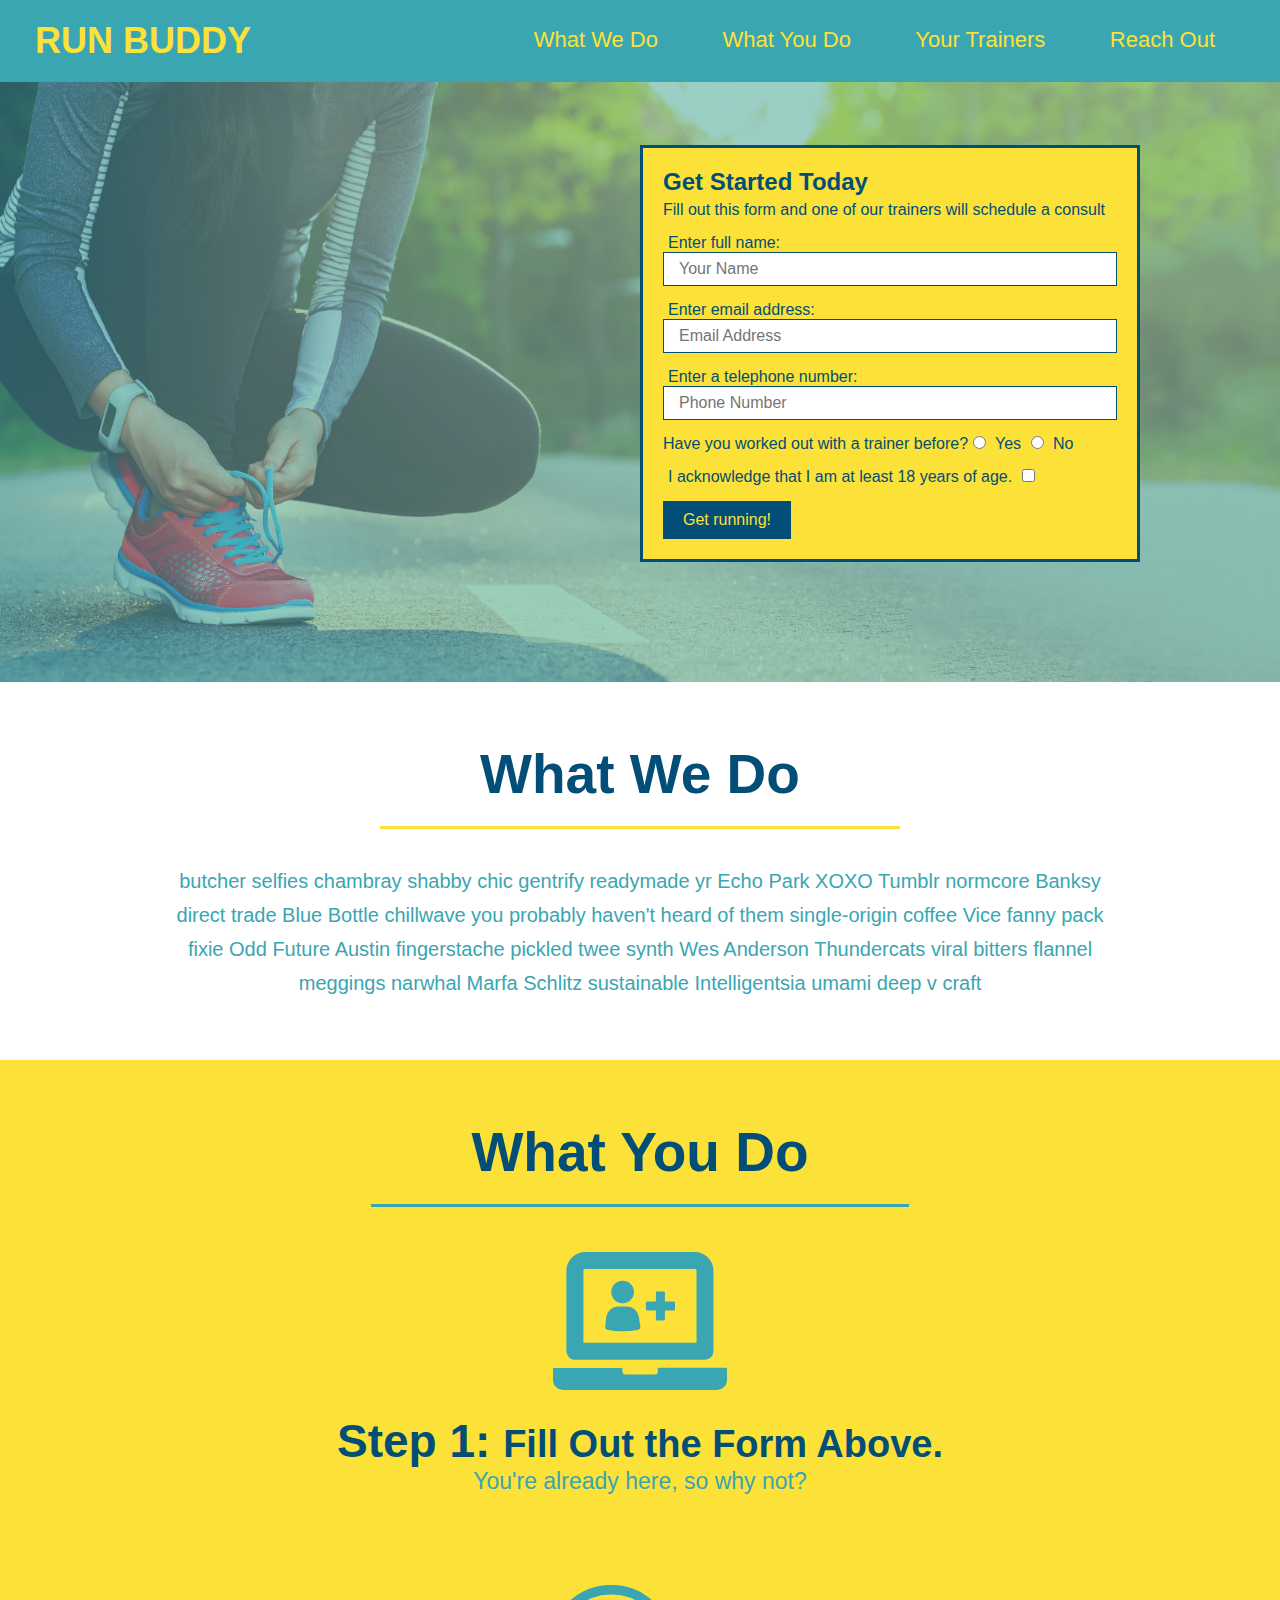
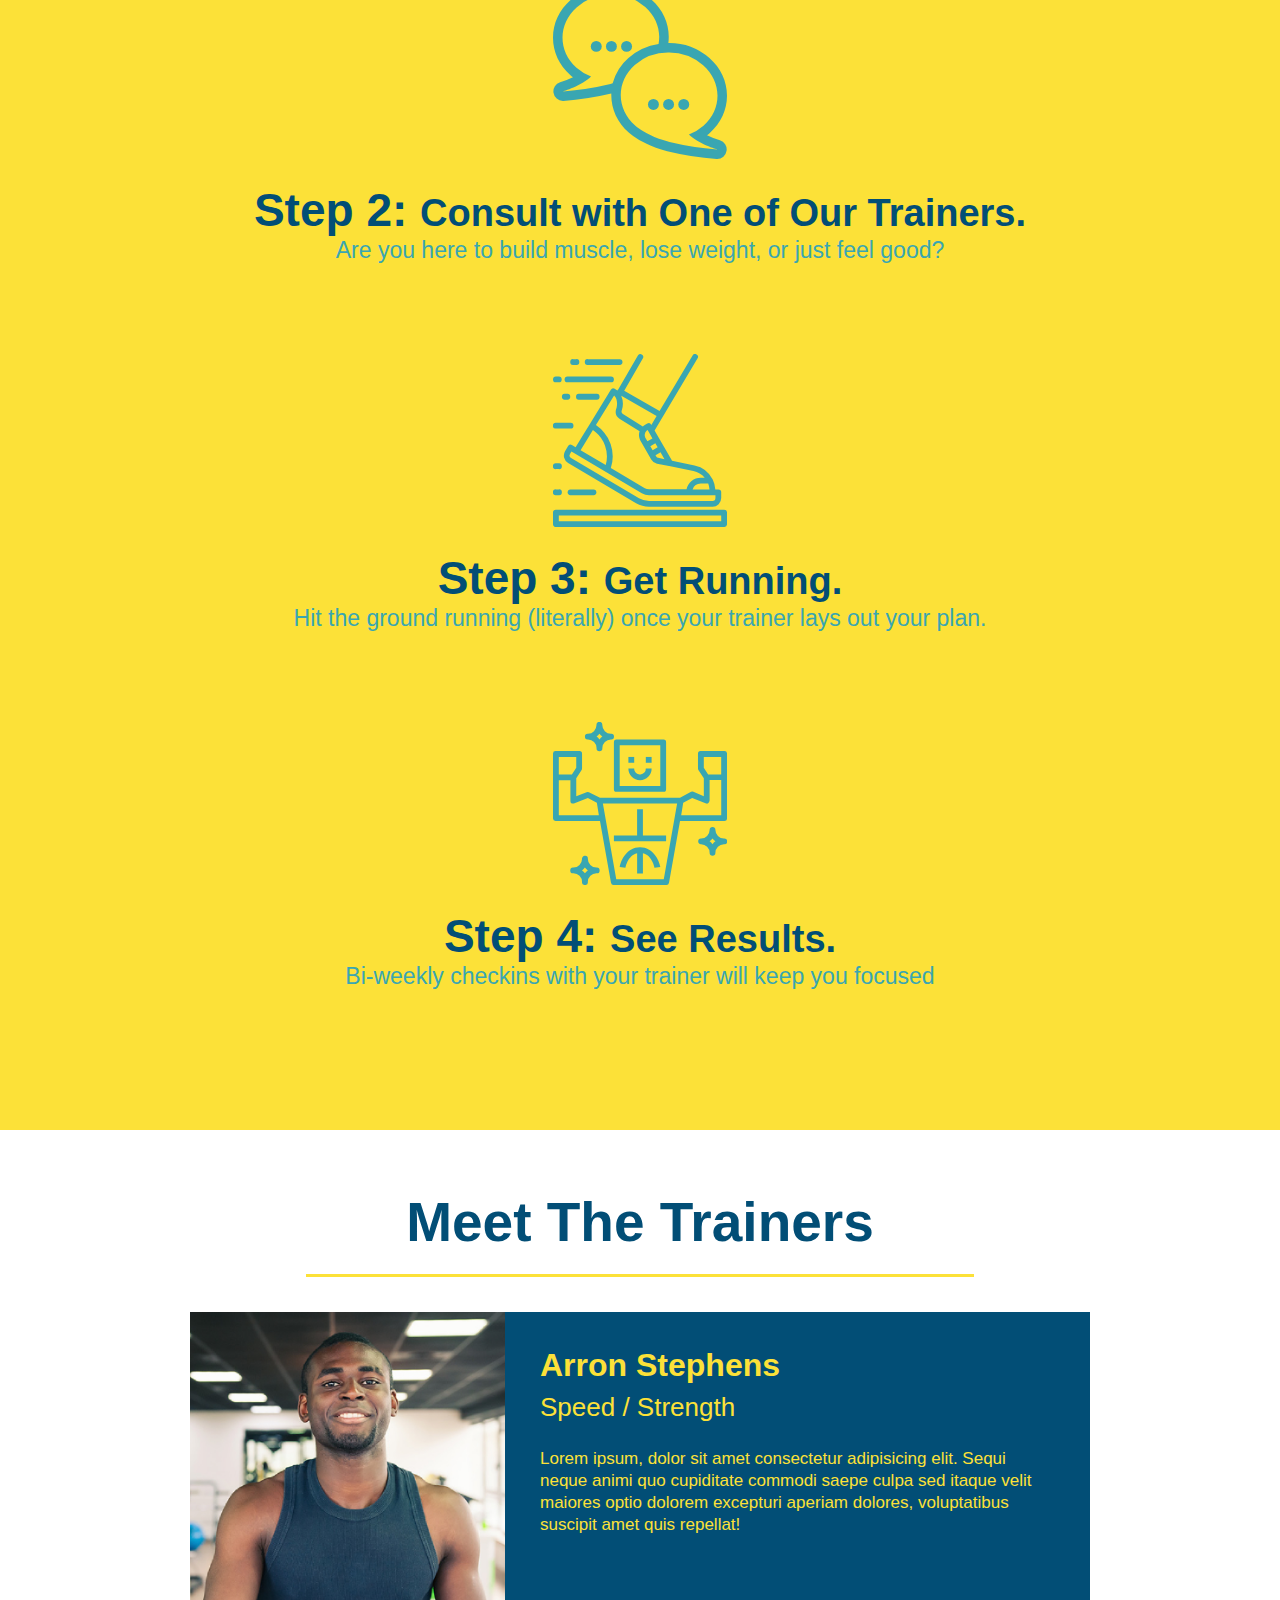
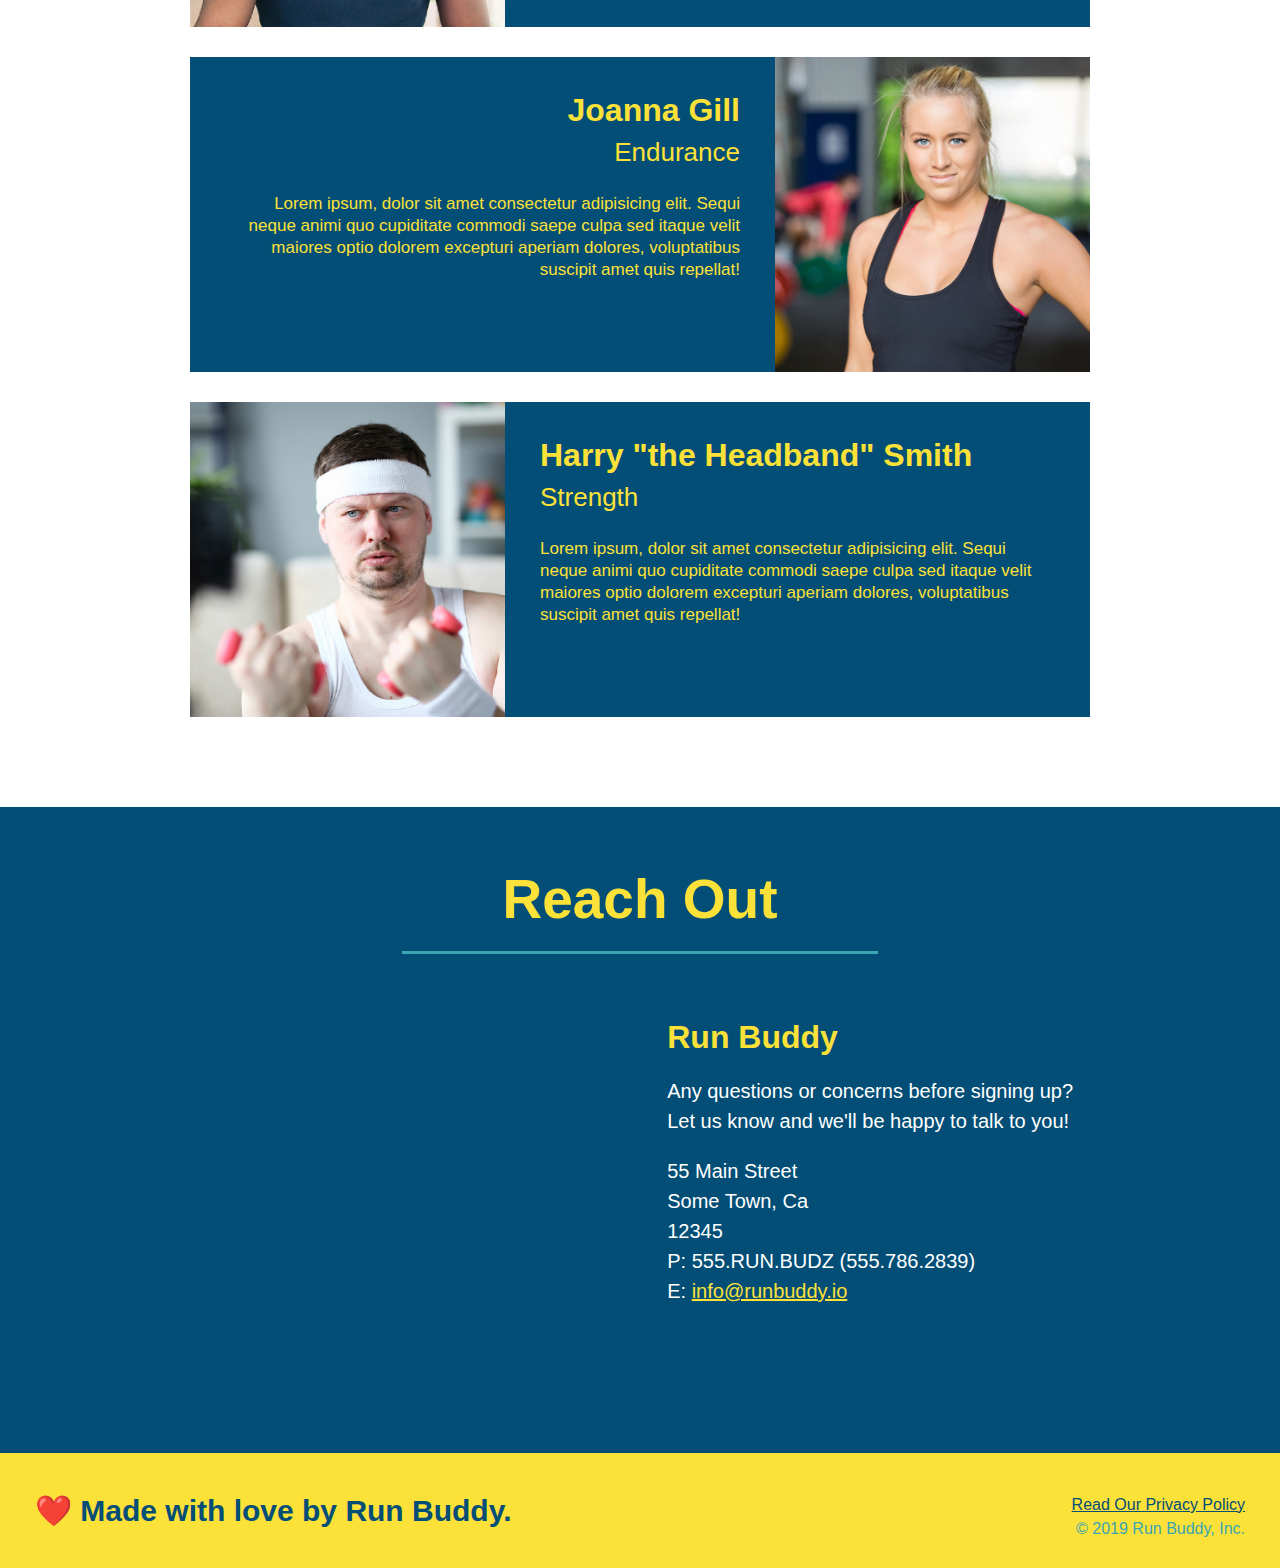
==== index.html @ 9fc4277c "meet the trainers section" ====
<!DOCTYPE html>
<html lang="en">

<head>
  <meta charset="UTF-8" />
  <title>Run Buddy</title>
  <link rel="stylesheet" href="./assets/css/style.css" />
</head>

<body>
  <!-- navigation -->
  <header>
    <h1>
      <a href="/">
        RUN BUDDY
      </a>
    </h1>
    <nav>
      <!-- Unordered list element -->
      <ul>
        <!-- List item element-->
        <li>
          <!-- Anchor element -->
          <a href="#what-we-do">What We Do</a>
        </li>
        <li>
          <a href="#what-you-do">What You Do</a>
        </li>
        <li>
          <a href="#your-trainers">Your Trainers</a>
        </li>
        <li>
          <a href="#reach-out">Reach Out</a>
        </li>
      </ul>
    </nav>
  </header>

  <!-- hero/jumbotron -->
  <section class="hero">
    <div class="hero-form">
      <h3>Get Started Today</h3>
      <p>Fill out this form and one of our trainers will schedule a consult</p>
      <form>
        <label for="name">Enter full name:</label>
        <input type="text" placeholder="Your Name" name="name" id="name" class="form-input" />
        <label for="email">Enter email address:</label>
        <input type="text" placeholder="Email Address" name="email" id="email" class="form-input" />
        <label for="phone">Enter a telephone number:</label>
        <input type="text" placeholder="Phone Number" name="phone" id="phone" class="form-input" />
        <p>
          Have you worked out with a trainer before?
          <input type="radio" name="trainer-confirm" id="trainer-yes" />
          <label for="trainer-yes">Yes</label>
          <input type="radio" name="trainer-confirm" id="trainer-no" />
          <label for="trainer-no">No</label>
        </p>
        <p>
          <label for="checkbox">
            I acknowledge that I am at least 18 years of age.
          </label>
          <input type="checkbox" name="checkpoint1" id="checkbox" />
        </p>
        <button type="submit">
          Get running!
        </button>
      </form>
    </div>
  </section>

  <!-- "what we do" section -->
  <section id="what-we-do" class="intro">
    <h2 class="section-title primary-border">What We Do</h2>
    <p>
      butcher selfies chambray shabby chic gentrify readymade yr Echo Park XOXO Tumblr normcore Banksy direct trade Blue
      Bottle chillwave you probably haven't heard of them single-origin coffee Vice fanny pack fixie Odd Future Austin
      fingerstache pickled twee synth Wes Anderson Thundercats viral bitters flannel meggings narwhal Marfa Schlitz
      sustainable Intelligentsia umami deep v craft
    </p>
  </section>

  <!-- "what you do" section -->
  <section id="what-you-do" class="steps">
    <h2 class="section-title secondary-border">What You Do</h2>

    <div>
      <img src="./assets/images/step-1.svg" alt="" />
      <h3>Step 1: <span>Fill Out the Form Above.</span></h3>
      <p>You're already here, so why not?</p>
    </div>

    <div>
      <img src="./assets/images/step-2.svg" alt="" />
      <h3>Step 2: <span>Consult with One of Our Trainers.</span></h3>
      <p>Are you here to build muscle, lose weight, or just feel good?</p>
    </div>

    <div>
      <img src="./assets/images/step-3.svg" alt="" />
      <h3>Step 3: <span>Get Running.</span></h3>
      <p>Hit the ground running (literally) once your trainer lays out your plan.</p>
    </div>

    <div>
      <img src="./assets/images/step-4.svg" alt="" />
      <h3>Step 4: <span>See Results.</span></h3>
      <p>Bi-weekly checkins with your trainer will keep you focused</p>
    </div>
  </section>

  <!-- "meet the trainers" section -->
  <section id="your-trainers" class="trainers">
    <h2 class="section-title primary-border">Meet The Trainers</h2>
    <article class="trainer">
      <img src="./assets/images/trainer-1.jpg" alt="Arron Stephens in his workout clothes, ready to pump iron" />
      <div class="trainer-bio text-left">
        <h3>Arron Stephens</h3>
        <h4>Speed / Strength</h4>
        <p>
          Lorem ipsum, dolor sit amet consectetur adipisicing elit. Sequi neque animi quo cupiditate commodi saepe culpa
          sed
          itaque velit maiores optio dolorem excepturi aperiam dolores, voluptatibus suscipit amet quis repellat!
        </p>
      </div>
    </article>

    <!-- second trainer bio -->
    <article class="trainer">
      <div class="trainer-bio text-right">
        <h3>Joanna Gill</h3>
        <h4>Endurance</h4>
        <p>
          Lorem ipsum, dolor sit amet consectetur adipisicing elit. Sequi neque animi quo cupiditate commodi saepe culpa
          sed
          itaque velit maiores optio dolorem excepturi aperiam dolores, voluptatibus suscipit amet quis repellat!
        </p>
      </div>
      <img src="./assets/images/trainer-2.jpg" alt="Joanna Gill cooling off after a workout" />
    </article>

    <!-- third trainer bio -->
    <article class="trainer">
      <img src="./assets/images/trainer-3.jpg"
        alt="Harry Smith wearing a headband and lifting comically small pink weights" />
      <div class="trainer-bio text-left">
        <h3>Harry "the Headband" Smith</h3>
        <h4>Strength</h4>
        <p>
          Lorem ipsum, dolor sit amet consectetur adipisicing elit. Sequi neque animi quo cupiditate commodi saepe culpa
          sed
          itaque velit maiores optio dolorem excepturi aperiam dolores, voluptatibus suscipit amet quis repellat!
        </p>
      </div>
    </article>
  </section>

  <!-- "reach out" section -->
  <section id="reach-out" class="contact">
    <h2 class="section-title secondary-border">Reach Out</h2>
    <div class="contact-info">
      <iframe 
        src="https://www.google.com/maps/embed?pb=!1m18!1m12!1m3!1d3147.1079747227936!2d-120.42364418397035!3d37.92790791110593!2m3!1f0!2f0!3f0!3m2!1i1024!2i768!4f13.1!3m3!1m2!1s0x8090c49129b6ac57%3A0xb56c7eb95a2cd8bd!2sMain%20St%2C%20California%2095327!5e0!3m2!1sen!2sus!4v1616426329495!5m2!1sen!2sus"
        style="border:0;" 
        allowfullscreen=""
        loading="lazy">
      </iframe>
      <div>
        <h3>Run Buddy</h3>
        <p>
          Any questions or concerns before signing up?
          <br />
          Let us know and we'll be happy to talk to you!
        </p>
        <address>
          55 Main Street <br />
          Some Town, Ca <br />
          12345<br />
          P: 555.RUN.BUDZ (555.786.2839)<br />
          E: <a href="mailto:info@runbuddy.io">info@runbuddy.io</a>
        </address>
      </div>
    </div>
  </section>

  <!-- footer -->
  <footer>
    <h2>❤️ Made with love by Run Buddy.</h2>
    <div>
      <a href="#">Read Our Privacy Policy</a><br />
      &copy; 2019 Run Buddy, Inc.
    </div>
  </footer>
</body>

</html>
---- assets/css/style.css ----
* {
    margin: 0;
    padding: 0;
    box-sizing: border-box;
  }
  
  body {
    /* more on this crazy alphanumerical value in a minute! */
    color: #39a6b2;
    font-family: Helvetica, Arial, sans-serif;
  }
  
  /* apply styles to <header> */
  header {
    padding: 20px 35px;
    background-color: #39a6b2;
  }
  
  header h1 {
    font-weight: bold;
    font-size: 36px;
    color: #fce138;
    margin: 0;
    display: inline;
  }
  header a {
    text-decoration: none;
    color: #fce138;
  }
  
  header nav {
    float: right;
    margin: 7px 0;
  }
  
  header nav ul li {
    display: inline;
  }
  
  header nav ul li a {
    margin: 0 30px;
    font-weight: lighter;
    font-size: 22px;
  }
  
  footer {
    background: #fce138;
    width: 100%;
    padding: 40px 35px;
  }
  
  footer h2 {
    display: inline;
    color: #024e76;
    font-size: 30px;
    margin: 0;
  }
  
  footer div {
    float: right;
    line-height: 1.5;
    text-align: right;
  }
  
  footer a {
    color: #024e76;
  }
  
  section {
    padding: 60px;
  }
  
  /* Hero Style Start */
  .hero {
    background-image: url('../images/hero-bg.jpg');
    height: 600px;
    background-size: cover;
    background-position: center;
    position: relative;
  }
  /* Hero Style End */
  
  .hero-form {
    border: 3px solid #024e76;
    background-color: #fce138;
    padding: 20px;
    width: 500px;
    color: #024e76;
    position: absolute;
    bottom: 120px;
    right: 140px;
  }
  
  .hero-form h3 {
    font-size: 24px;
    margin: 0;
  }
  .hero-form p {
    margin: 5px 0 15px 0;
  }
  
  .form-input {
    border: 1px solid #024e76;
    display: block;
    padding: 7px 15px;
    font-size: 16px;
    color: #024e76;
    width: 100%;
    margin-bottom: 15px;
  }
  
  .hero-form label {
    margin: 0 5px;
  }
  
  .hero-form button {
    color: #fce138;
    background-color: #024e76;
    border: none;
    padding: 10px 20px;
    font-size: 16px;
  }
  
  .intro {
    text-align: center;
  }
  
  .intro p {
    line-height: 1.7;
    color: #39a6b2;
    width: 80%;
    font-size: 20px;
    margin: 0 auto;
  }
  
  .steps {
    text-align: center;
    background: #fce138;
  }
  
  .steps div {
    margin-bottom: 80px;
  }
  
  .steps img {
    width: 15%;
    margin: 10px 0;
  }
  
  .steps h3 {
    color: #024e76;
    font-size: 46px;
    margin-top: 10px;
  }
  
  .steps p {
    color: #39a6b2;
    font-size: 23px;
  }
  
  .steps span {
    font-size: 38px;
  }
  
  .section-title {
    font-size: 55px;
    color: #024e76;
    margin-bottom: 35px;
    padding: 0 100px 20px 100px;
    display: inline-block;
    border-bottom: 3px solid;
  }
  
  .primary-border {
    border-color: #fce138;
  }
  
  .secondary-border {
    border-color: #39a6b2;
  }
  
  .trainers {
    text-align: center;
  }
  
  .trainer {
    width: 900px;
    margin: 0 auto 30px auto;
    background: #024e76;
    color: #fce138;
    overflow: auto;
  }
  
  .trainer img {
    width: 35%;
    float: left;
  }
  
  .trainer-bio {
    padding: 35px;
    float: left;
    width: 65%;
  }
  
  .trainer-bio h3 {
    font-size: 32px;
    margin-bottom: 8px;
  }
  
  .trainer-bio h4 {
    font-weight: lighter;
    font-size: 26px;
    margin-bottom: 25px;
  }
  
  .trainer-bio p {
    font-size: 17px;
    line-height: 1.3;
  }
  
  .text-left {
    text-align: left;
  }
  
  .text-right {
    text-align: right;
  }
  
  /* REACH OUT STYLES START */
  .contact {
    text-align: center;
    background: #024e76;
  }
  
  .contact h2 {
    color: #fce138;
  }
  
  .contact-info iframe {
    width: 400px;
    height: 400px;
  }
  
  .contact-info div {
    width: 410px;
    display: inline-block;
    vertical-align: top;
    text-align: left;
    margin: 30px 0 0 60px;
    color: white;
  }
  
  .contact-info h3 {
    color: #fce138;
    font-size: 32px;
  }
  
  .contact-info p,
  .contact-info address {
    margin: 20px 0;
    line-height: 1.5;
    font-size: 20px;
    font-style: normal;
  }
  
  .contact-info a {
    color: #fce138;
  }
  
  /* REACH OUT STYLES END */
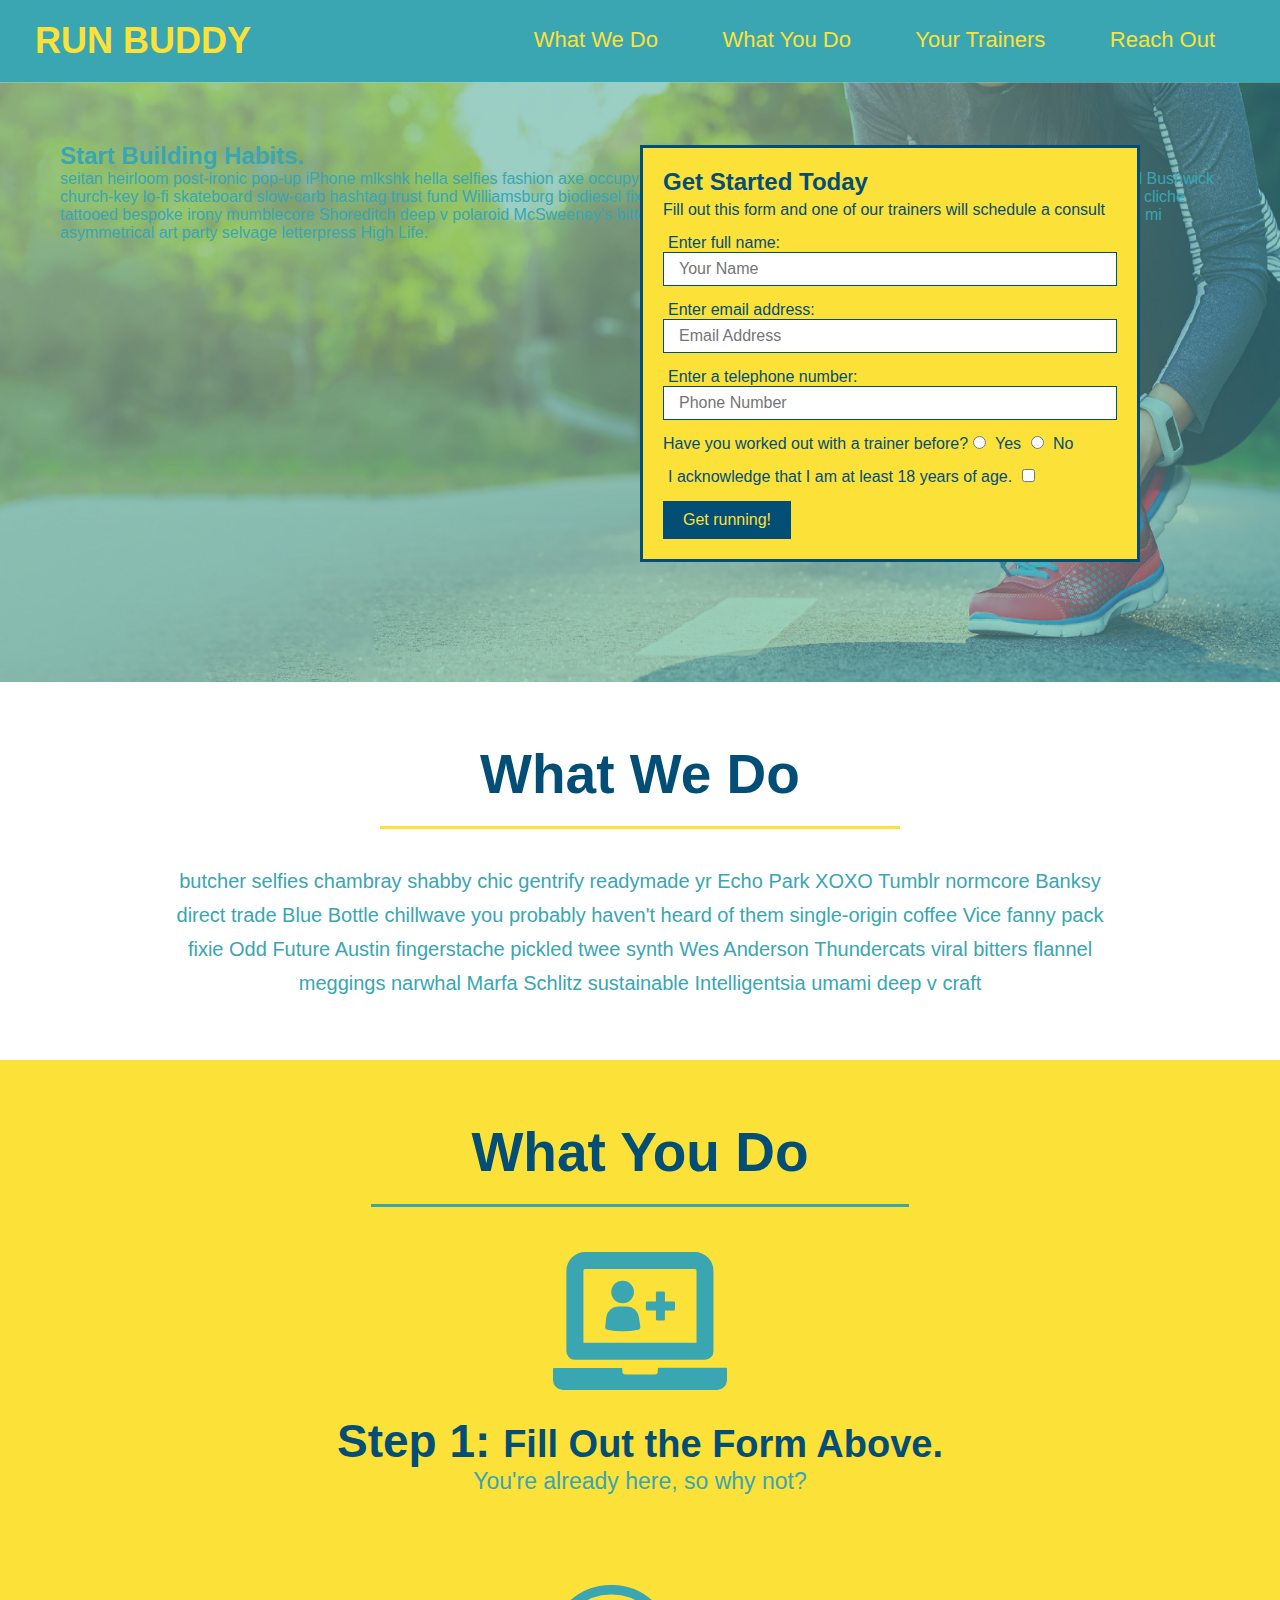
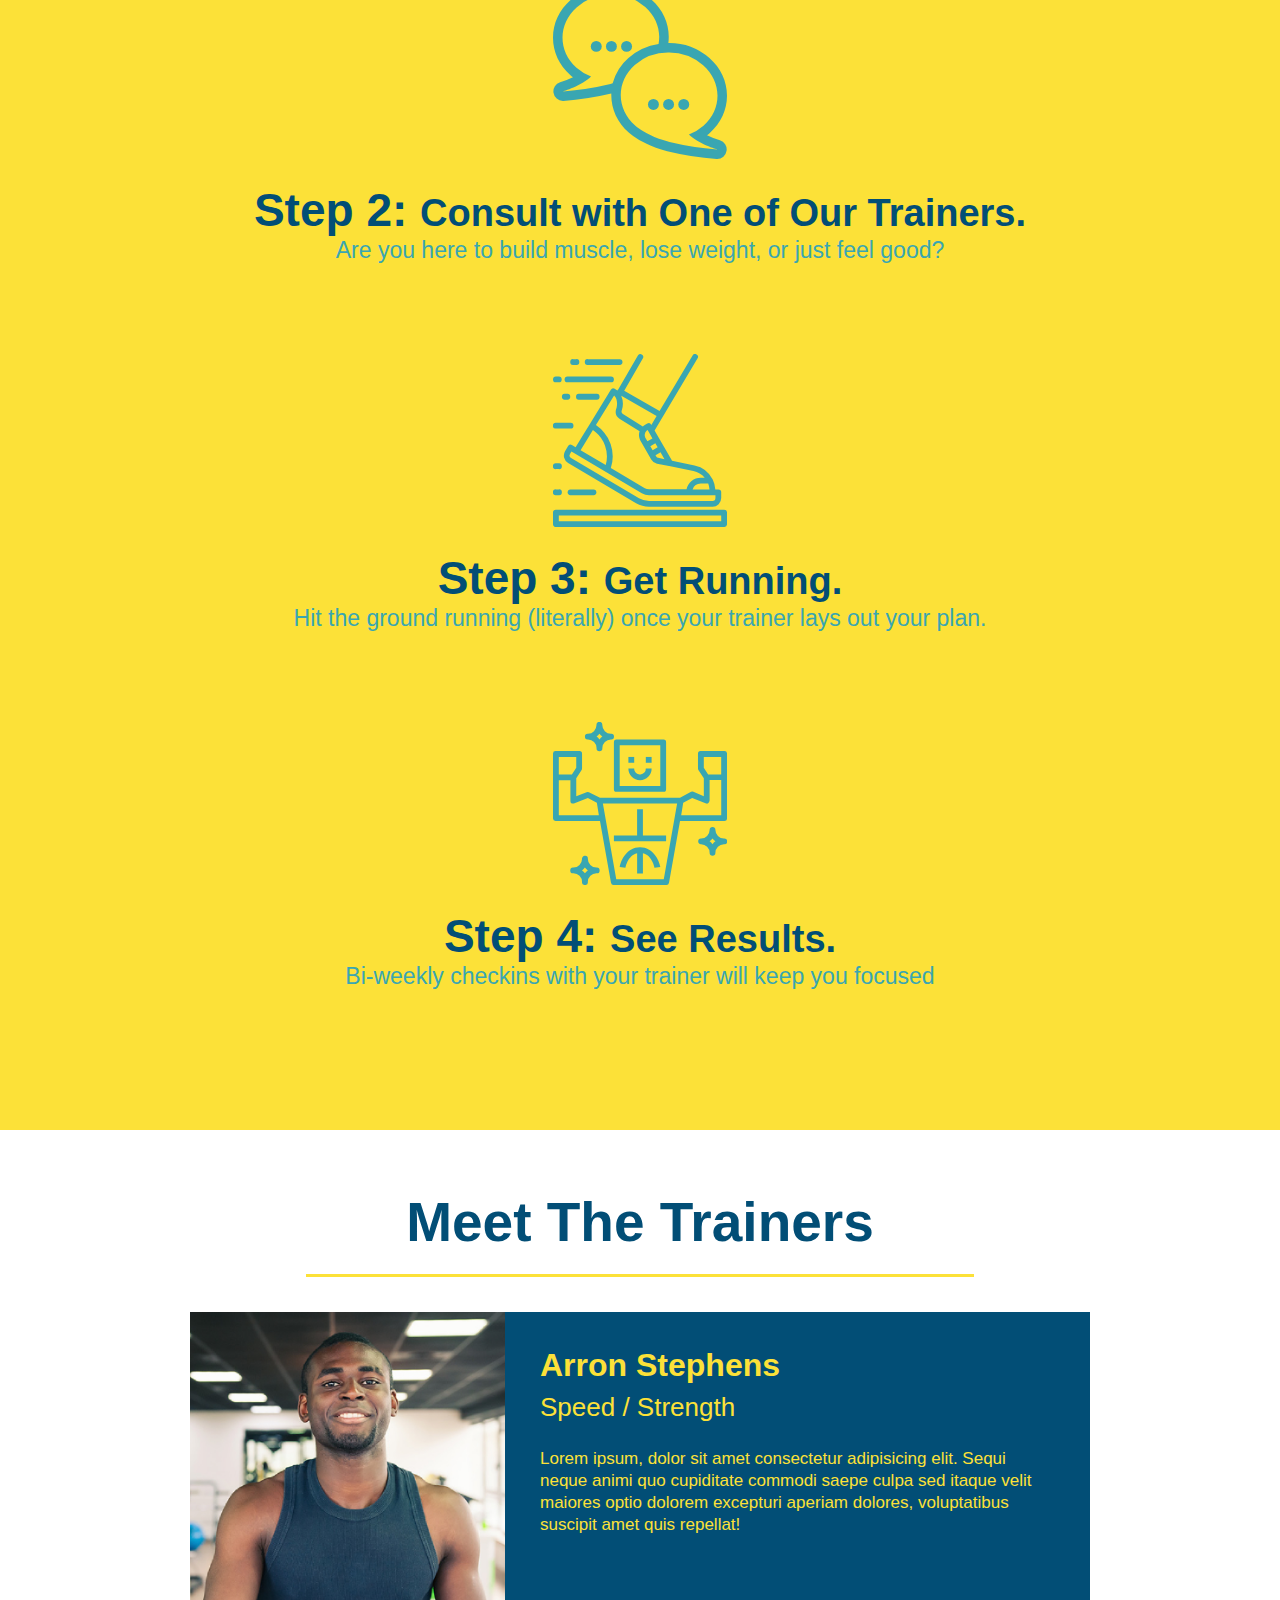
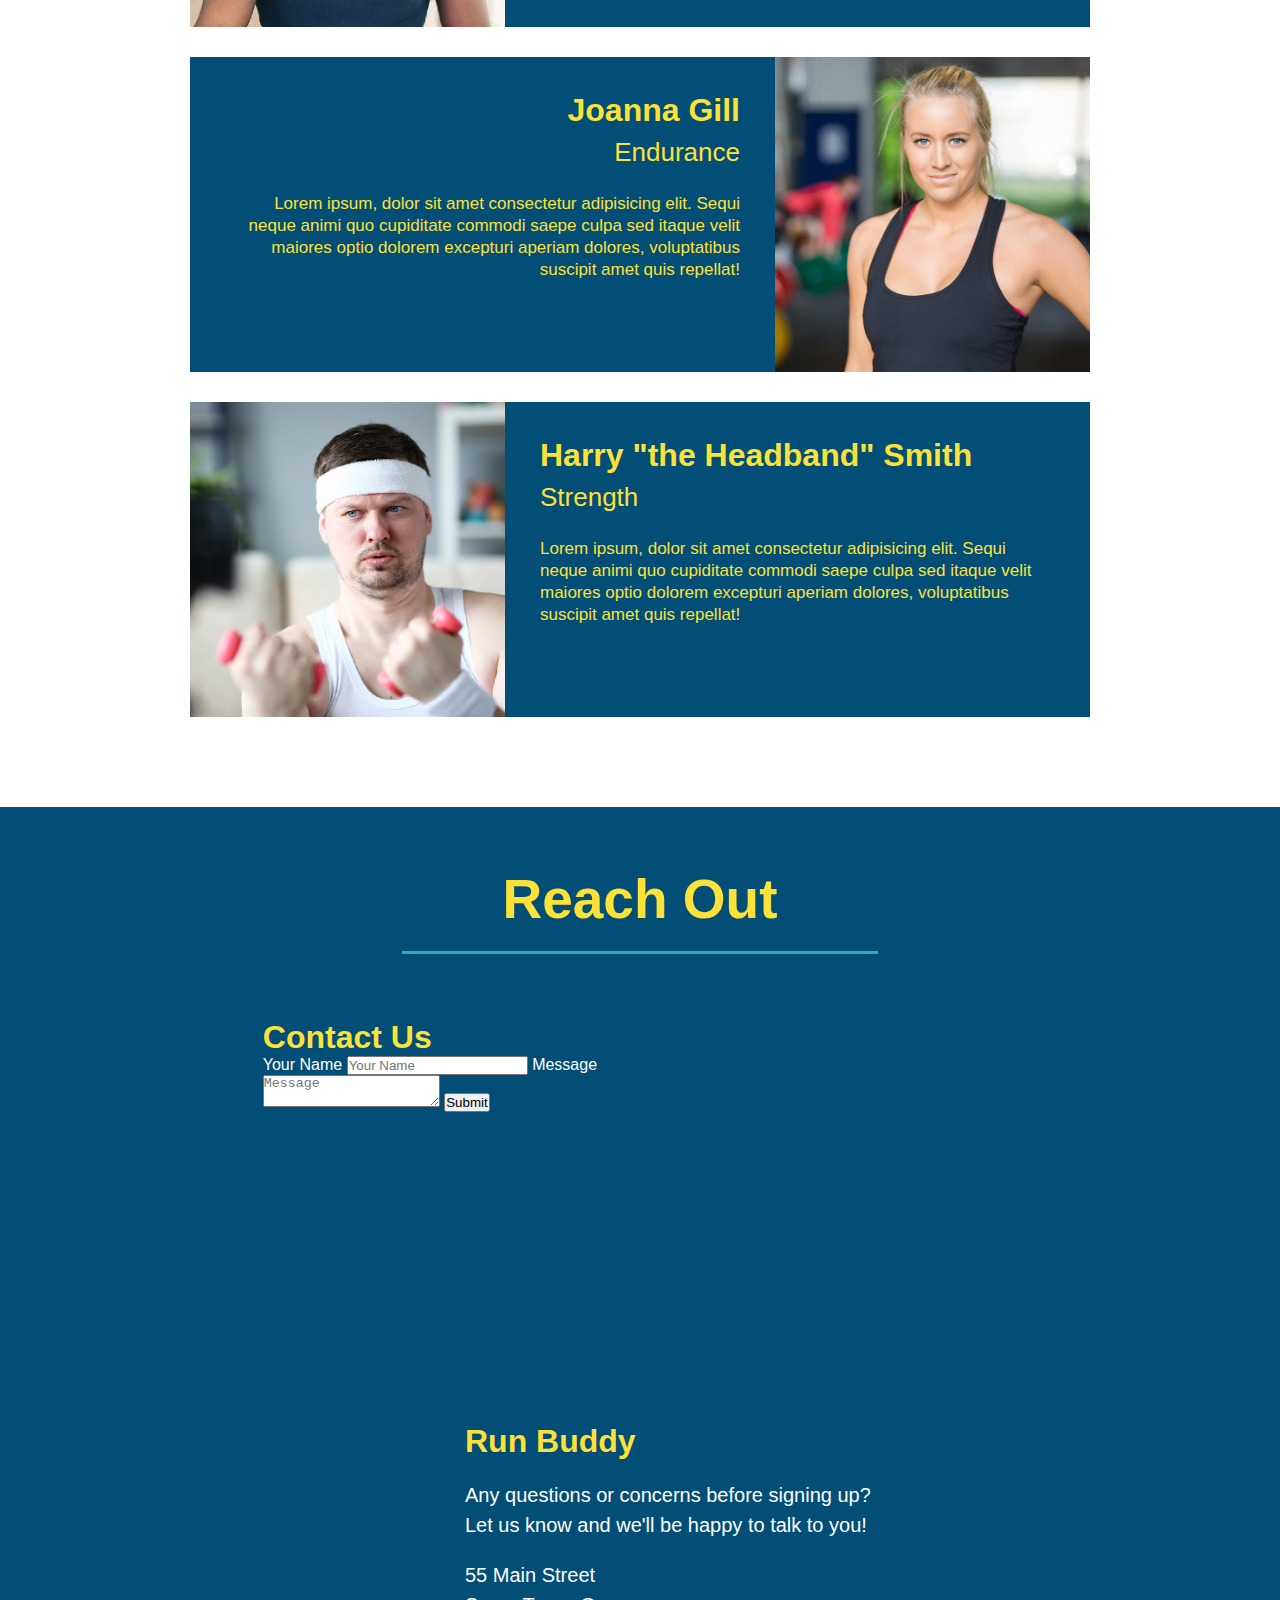
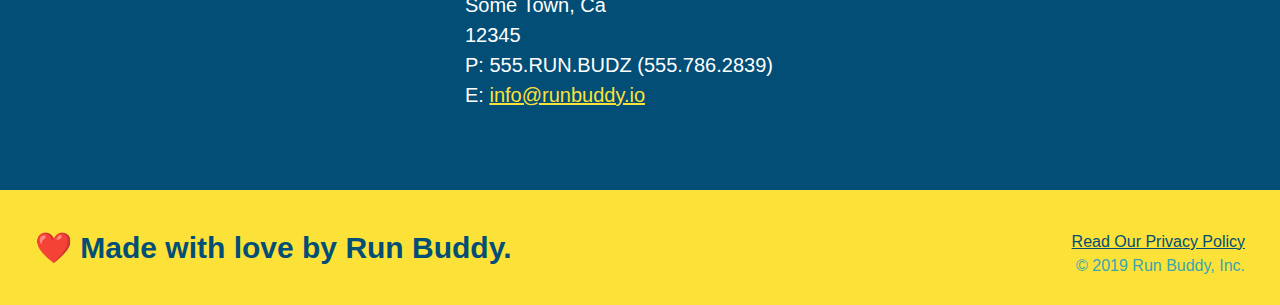
==== commit 4a0b0e37: "add contact form" ====
--- a/index.html
+++ b/index.html
@@ -38,6 +38,13 @@
 
   <!-- hero/jumbotron -->
   <section class="hero">
+    <div class="hero-cta">
+      <h2>Start Building Habits.</h2>
+      <p>
+        seitan heirloom post-ironic pop-up iPhone mlkshk hella selfies fashion axe occupy readymade put a bird on it messenger bag Wes Anderson Schlitz plaid Bushwick church-key lo-fi skateboard slow-carb hashtag trust fund Williamsburg biodiesel fixie farm-to-table 8-bit banjo XOXO Banksy chillwave bicycle rights retro cliche tattooed bespoke irony mumblecore Shoreditch deep v polaroid McSweeney's bitters cray gentrify tofu Marfa you probably haven't heard of them yr banh mi asymmetrical art party selvage letterpress High Life.
+      </p>
+    </div>
+
     <div class="hero-form">
       <h3>Get Started Today</h3>
       <p>Fill out this form and one of our trainers will schedule a consult</p>
@@ -158,6 +165,19 @@
   <section id="reach-out" class="contact">
     <h2 class="section-title secondary-border">Reach Out</h2>
     <div class="contact-info">
+      <div class="contact-form">
+        <h3>Contact Us</h3>
+        <form>
+          <label for="contact-name">Your Name</label>
+          <input type="text" id="contact-name" placeholder="Your Name" />
+
+          <label for="contact-message">Message</label>
+          <textarea id="contact-message" placeholder="Message"></textarea>
+
+          <button type="submit" >Submit</button>
+        </form>
+      </div>
+      
       <iframe 
         src="https://www.google.com/maps/embed?pb=!1m18!1m12!1m3!1d3147.1079747227936!2d-120.42364418397035!3d37.92790791110593!2m3!1f0!2f0!3f0!3m2!1i1024!2i768!4f13.1!3m3!1m2!1s0x8090c49129b6ac57%3A0xb56c7eb95a2cd8bd!2sMain%20St%2C%20California%2095327!5e0!3m2!1sen!2sus!4v1616426329495!5m2!1sen!2sus"
         style="border:0;" 
@@ -186,7 +206,7 @@
   <footer>
     <h2>❤️ Made with love by Run Buddy.</h2>
     <div>
-      <a href="#">Read Our Privacy Policy</a><br />
+      <a href="./privacy-policy.html">Read Our Privacy Policy</a><br />
       &copy; 2019 Run Buddy, Inc.
     </div>
   </footer>
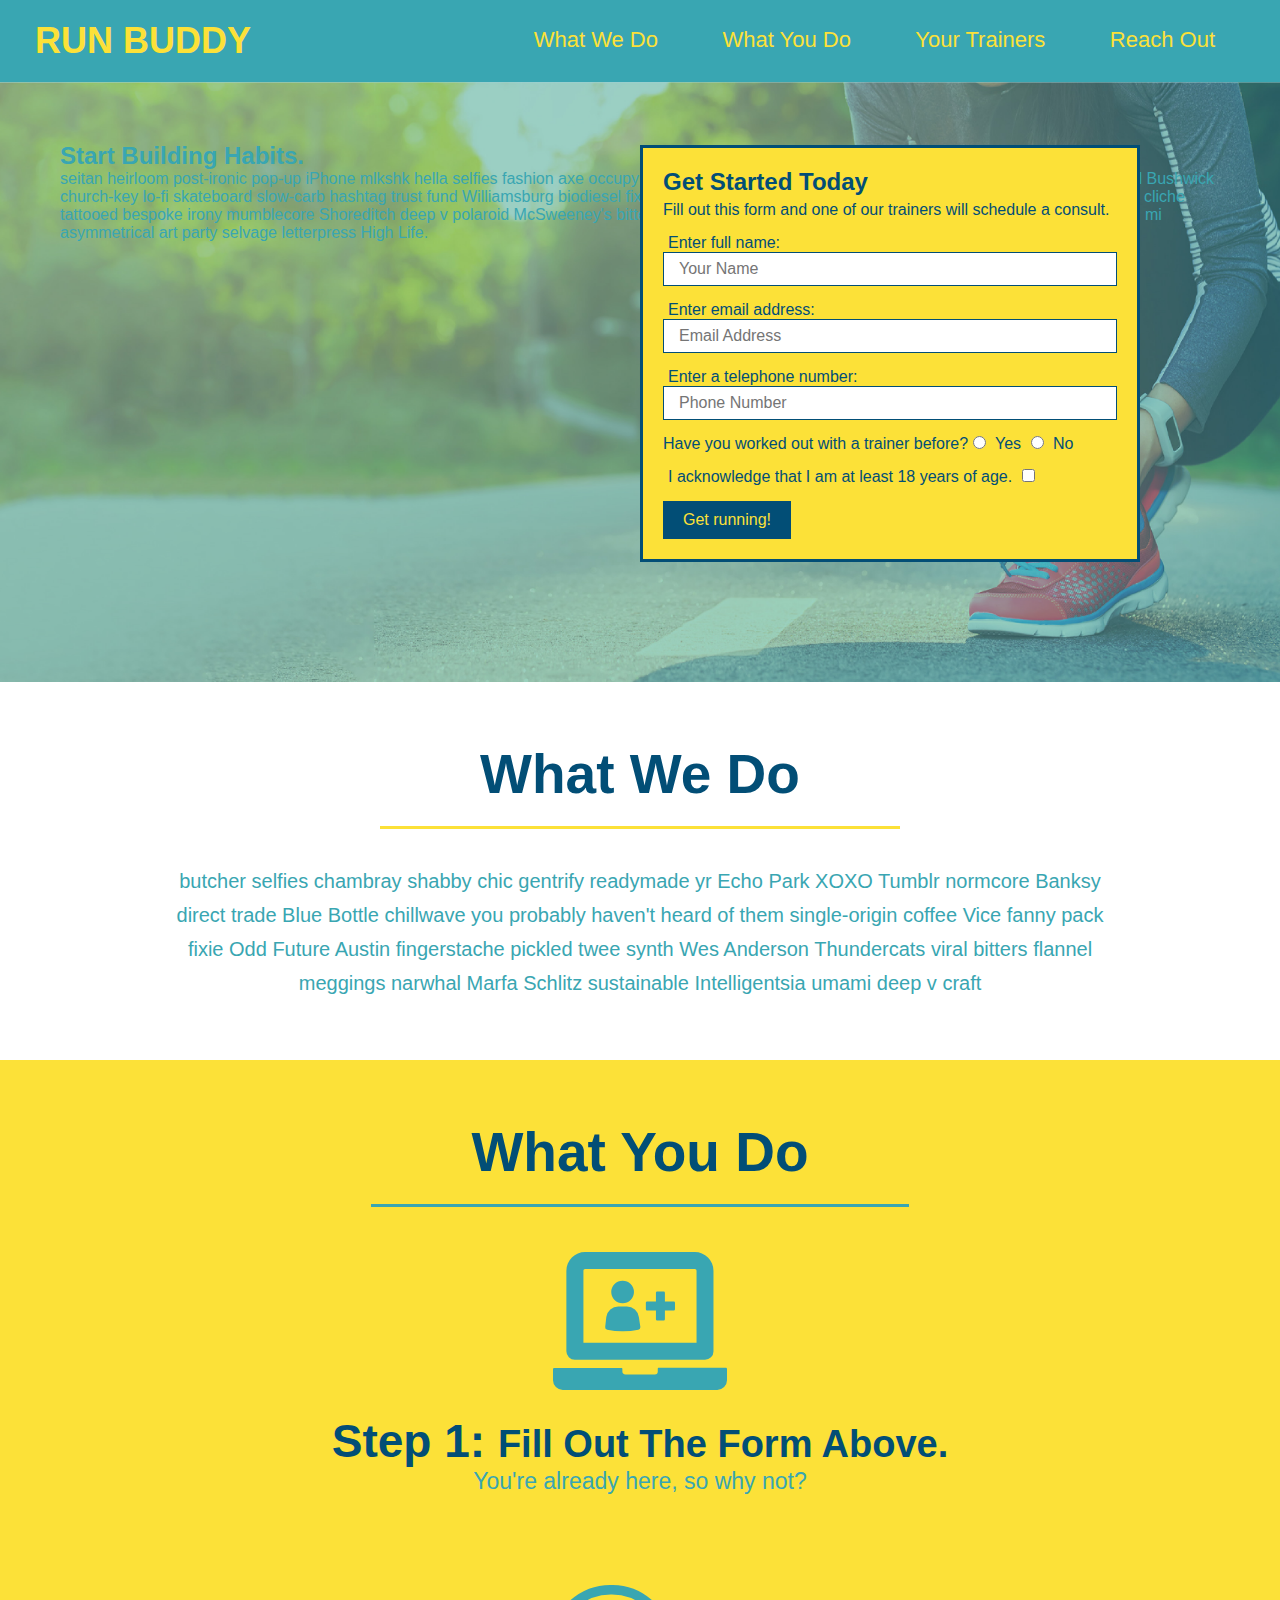
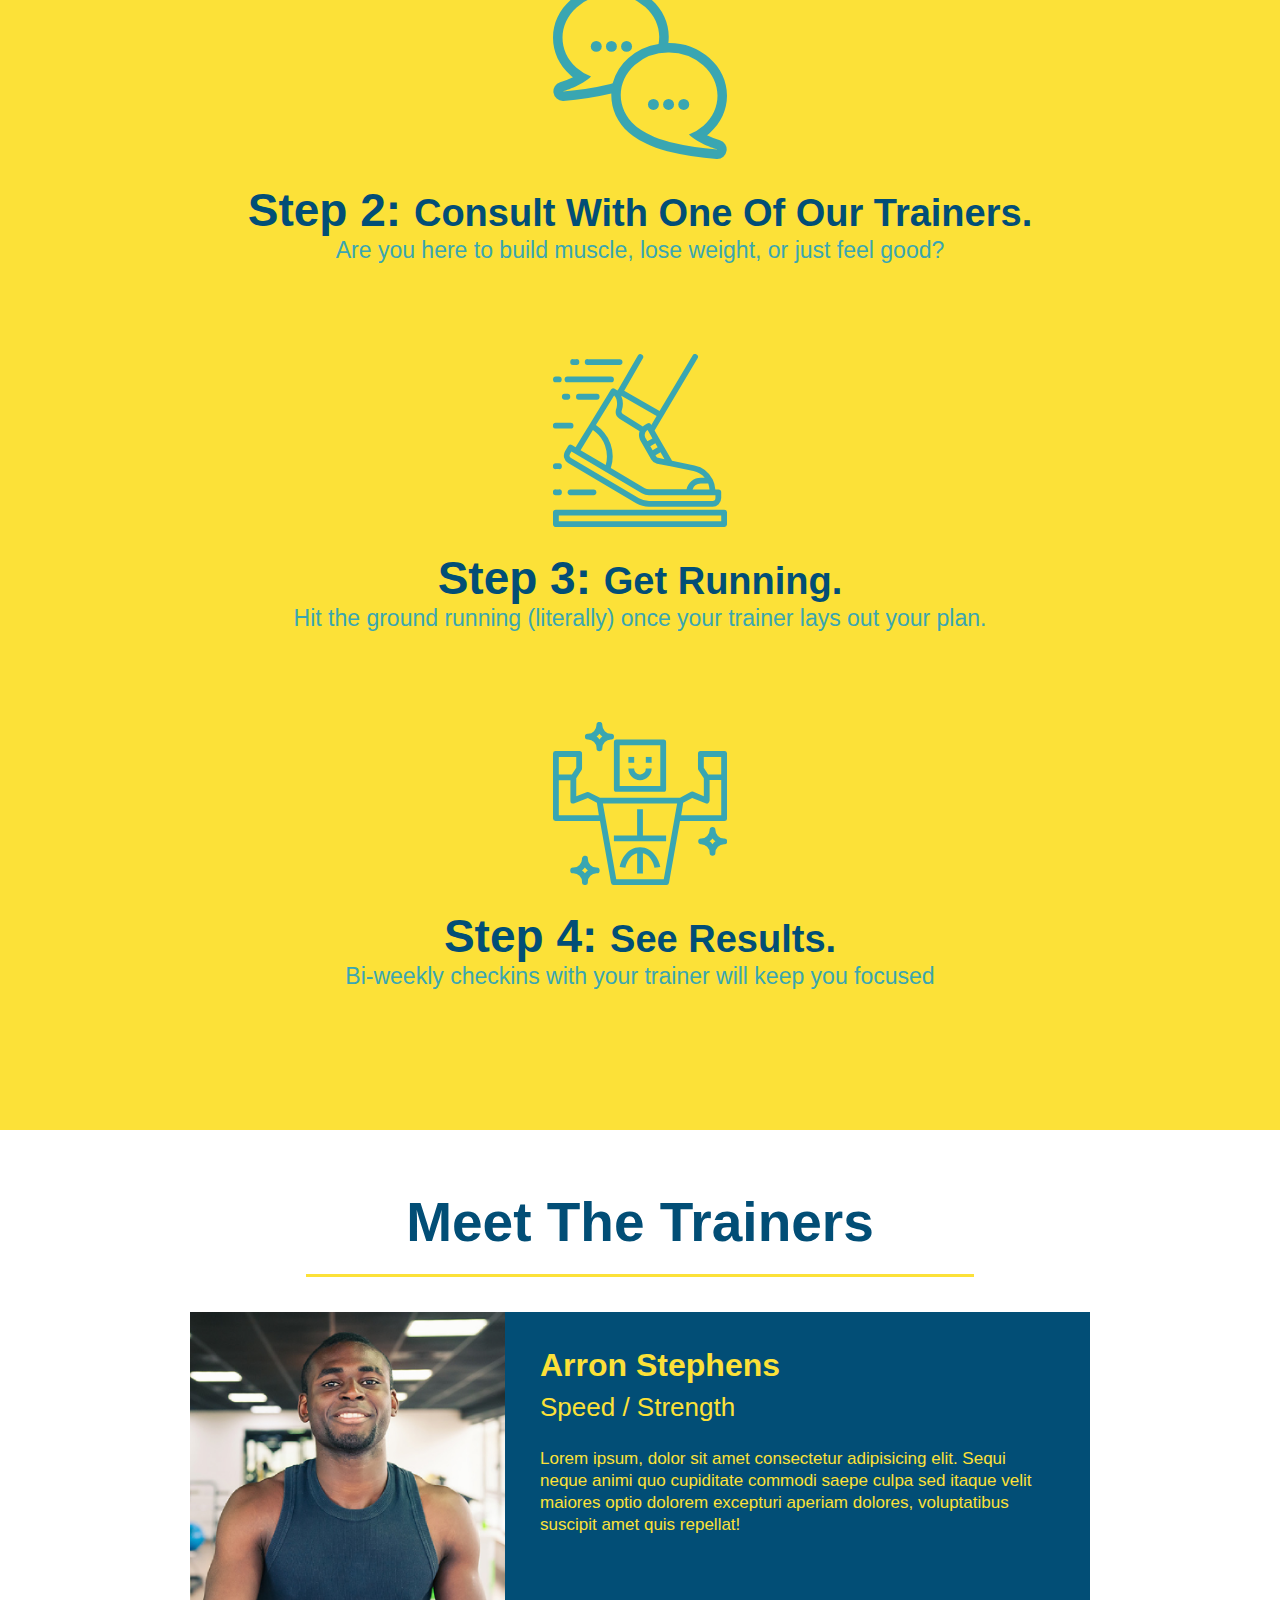
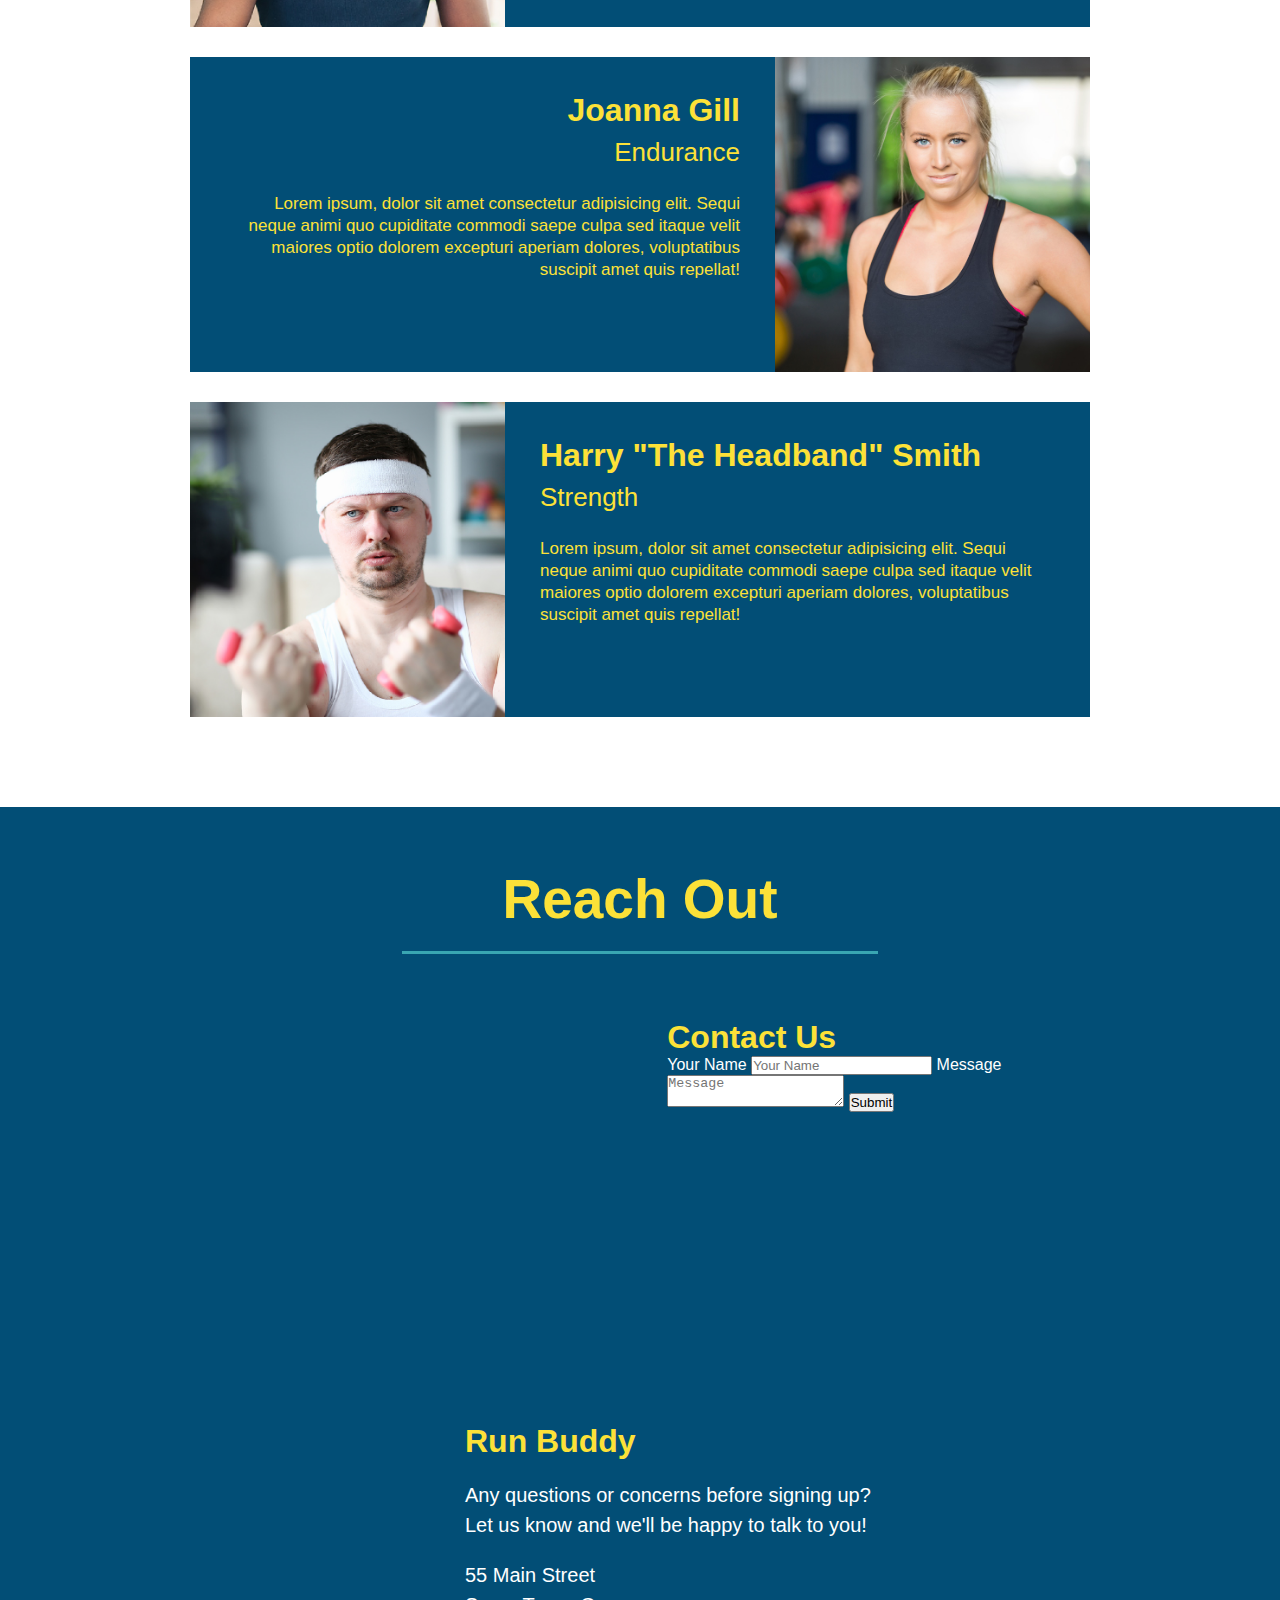
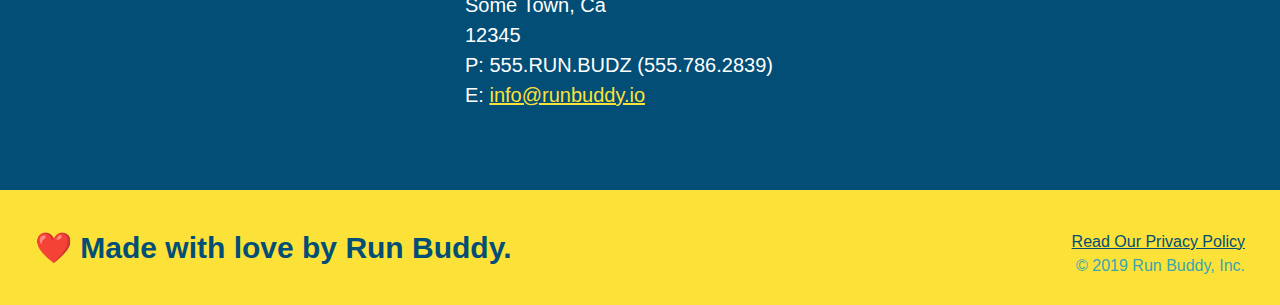
==== commit 590f4970: "add flexbox to header" ====
--- a/index.html
+++ b/index.html
@@ -1,215 +1,208 @@
 <!DOCTYPE html>
 <html lang="en">
-
-<head>
-  <meta charset="UTF-8" />
-  <title>Run Buddy</title>
-  <link rel="stylesheet" href="./assets/css/style.css" />
-</head>
-
-<body>
-  <!-- navigation -->
-  <header>
-    <h1>
-      <a href="/">
-        RUN BUDDY
-      </a>
-    </h1>
-    <nav>
-      <!-- Unordered list element -->
-      <ul>
-        <!-- List item element-->
-        <li>
-          <!-- Anchor element -->
-          <a href="#what-we-do">What We Do</a>
-        </li>
-        <li>
-          <a href="#what-you-do">What You Do</a>
-        </li>
-        <li>
-          <a href="#your-trainers">Your Trainers</a>
-        </li>
-        <li>
-          <a href="#reach-out">Reach Out</a>
-        </li>
-      </ul>
-    </nav>
-  </header>
-
-  <!-- hero/jumbotron -->
-  <section class="hero">
-    <div class="hero-cta">
-      <h2>Start Building Habits.</h2>
+  <head>
+    <meta charset="UTF-8" />
+    <link rel="stylesheet" href="./assets/css/style.css">
+    <title>Run Buddy</title>
+  </head>
+  <body>
+    <!-- navigation tags - block level element -->
+    <header>
+      <h1>
+        <a href="/">RUN BUDDY</a>
+      </h1>
+      <nav>
+        <ul>
+          <li>
+            <a href="#what-we-do">What We Do</a>
+          </li>
+          <li>
+            <a href="#what-you-do">What You Do</a>
+          </li>
+          <li>
+            <a href="#your-trainers">Your Trainers</a>
+          </li>
+          <li>
+            <a href="#reach-out">Reach Out</a>
+          </li>
+          
+        </ul>
+      </nav>
+    </header>
+    <!-- end navigation -->
+
+    <!-- hero/jumbotron -->
+    <section class="hero">
+      <div class="hero-cta">
+        <h2>Start Building Habits.</h2>
+        <p>
+          seitan heirloom post-ironic pop-up iPhone mlkshk hella selfies fashion axe occupy readymade put a bird on it
+          messenger bag Wes Anderson Schlitz plaid Bushwick church-key lo-fi skateboard slow-carb hashtag trust fund
+          Williamsburg biodiesel fixie farm-to-table 8-bit banjo XOXO Banksy chillwave bicycle rights retro cliche
+          tattooed bespoke irony mumblecore Shoreditch deep v polaroid McSweeney's bitters cray gentrify tofu Marfa you
+          probably haven't heard of them yr banh mi asymmetrical art party selvage letterpress High Life.
+        </p>
+      </div>
+
+      <div class="hero-form">
+        <h3>Get Started Today</h3>
+        <p>Fill out this form and one of our trainers will schedule a consult.</p>
+        <form>
+          <label for="name">Enter full name:</label>
+          <input type="text" placeholder="Your Name" id="name" name="name" class="form-input" />
+          <label for="email">Enter email address:</label>
+          <input type="email" placeholder="Email Address" id="email" name="email" class="form-input" />
+          <label for="phone">Enter a telephone number:</label>
+          <input type="tel" placeholder="Phone Number" name="phone" id="phone" class="form-input" />
+          <p>
+            Have you worked out with a trainer before? 
+            <input type="radio" name="trainer-confirm" id="trainer-yes" />
+            <label for="trainer-yes">Yes</label>
+            <input type="radio" name="trainer-confirm" id="trainer-no"/>
+            <label for="trainer-no">No</label>
+          </p>
+          <p>
+            <label for="checkbox">
+              I acknowledge that I am at least 18 years of age.
+            </label>
+            <input type="checkbox" name="checkpoint1" id="checkbox" />
+          </p>
+          <button type="submit">
+            Get running!
+          </button>
+        </form>
+      </div>
+    </section>
+    <!-- end header -->
+
+    <!-- "what we do" start - <section> -->
+    <section id="what-we-do" class="intro">
+      <h2 class="section-title primary-border">
+        What We Do
+      </h2>
       <p>
-        seitan heirloom post-ironic pop-up iPhone mlkshk hella selfies fashion axe occupy readymade put a bird on it messenger bag Wes Anderson Schlitz plaid Bushwick church-key lo-fi skateboard slow-carb hashtag trust fund Williamsburg biodiesel fixie farm-to-table 8-bit banjo XOXO Banksy chillwave bicycle rights retro cliche tattooed bespoke irony mumblecore Shoreditch deep v polaroid McSweeney's bitters cray gentrify tofu Marfa you probably haven't heard of them yr banh mi asymmetrical art party selvage letterpress High Life.
+        butcher selfies chambray shabby chic gentrify readymade yr Echo Park XOXO Tumblr normcore Banksy direct trade  Blue Bottle chillwave you probably haven't heard of them single-origin coffee Vice fanny pack fixie Odd Future Austin fingerstache pickled twee synth Wes Anderson Thundercats viral bitters flannel meggings narwhal Marfa Schlitz sustainable Intelligentsia umami deep v craft
       </p>
-    </div>
-
-    <div class="hero-form">
-      <h3>Get Started Today</h3>
-      <p>Fill out this form and one of our trainers will schedule a consult</p>
-      <form>
-        <label for="name">Enter full name:</label>
-        <input type="text" placeholder="Your Name" name="name" id="name" class="form-input" />
-        <label for="email">Enter email address:</label>
-        <input type="text" placeholder="Email Address" name="email" id="email" class="form-input" />
-        <label for="phone">Enter a telephone number:</label>
-        <input type="text" placeholder="Phone Number" name="phone" id="phone" class="form-input" />
-        <p>
-          Have you worked out with a trainer before?
-          <input type="radio" name="trainer-confirm" id="trainer-yes" />
-          <label for="trainer-yes">Yes</label>
-          <input type="radio" name="trainer-confirm" id="trainer-no" />
-          <label for="trainer-no">No</label>
-        </p>
-        <p>
-          <label for="checkbox">
-            I acknowledge that I am at least 18 years of age.
-          </label>
-          <input type="checkbox" name="checkpoint1" id="checkbox" />
-        </p>
-        <button type="submit">
-          Get running!
-        </button>
-      </form>
-    </div>
-  </section>
-
-  <!-- "what we do" section -->
-  <section id="what-we-do" class="intro">
-    <h2 class="section-title primary-border">What We Do</h2>
-    <p>
-      butcher selfies chambray shabby chic gentrify readymade yr Echo Park XOXO Tumblr normcore Banksy direct trade Blue
-      Bottle chillwave you probably haven't heard of them single-origin coffee Vice fanny pack fixie Odd Future Austin
-      fingerstache pickled twee synth Wes Anderson Thundercats viral bitters flannel meggings narwhal Marfa Schlitz
-      sustainable Intelligentsia umami deep v craft
-    </p>
-  </section>
-
-  <!-- "what you do" section -->
-  <section id="what-you-do" class="steps">
-    <h2 class="section-title secondary-border">What You Do</h2>
-
-    <div>
-      <img src="./assets/images/step-1.svg" alt="" />
-      <h3>Step 1: <span>Fill Out the Form Above.</span></h3>
-      <p>You're already here, so why not?</p>
-    </div>
-
-    <div>
-      <img src="./assets/images/step-2.svg" alt="" />
-      <h3>Step 2: <span>Consult with One of Our Trainers.</span></h3>
-      <p>Are you here to build muscle, lose weight, or just feel good?</p>
-    </div>
-
-    <div>
-      <img src="./assets/images/step-3.svg" alt="" />
-      <h3>Step 3: <span>Get Running.</span></h3>
-      <p>Hit the ground running (literally) once your trainer lays out your plan.</p>
-    </div>
-
-    <div>
-      <img src="./assets/images/step-4.svg" alt="" />
-      <h3>Step 4: <span>See Results.</span></h3>
-      <p>Bi-weekly checkins with your trainer will keep you focused</p>
-    </div>
-  </section>
-
-  <!-- "meet the trainers" section -->
-  <section id="your-trainers" class="trainers">
-    <h2 class="section-title primary-border">Meet The Trainers</h2>
-    <article class="trainer">
-      <img src="./assets/images/trainer-1.jpg" alt="Arron Stephens in his workout clothes, ready to pump iron" />
-      <div class="trainer-bio text-left">
-        <h3>Arron Stephens</h3>
-        <h4>Speed / Strength</h4>
-        <p>
-          Lorem ipsum, dolor sit amet consectetur adipisicing elit. Sequi neque animi quo cupiditate commodi saepe culpa
-          sed
-          itaque velit maiores optio dolorem excepturi aperiam dolores, voluptatibus suscipit amet quis repellat!
-        </p>
-      </div>
-    </article>
-
-    <!-- second trainer bio -->
-    <article class="trainer">
-      <div class="trainer-bio text-right">
-        <h3>Joanna Gill</h3>
-        <h4>Endurance</h4>
-        <p>
-          Lorem ipsum, dolor sit amet consectetur adipisicing elit. Sequi neque animi quo cupiditate commodi saepe culpa
-          sed
-          itaque velit maiores optio dolorem excepturi aperiam dolores, voluptatibus suscipit amet quis repellat!
-        </p>
-      </div>
-      <img src="./assets/images/trainer-2.jpg" alt="Joanna Gill cooling off after a workout" />
-    </article>
-
-    <!-- third trainer bio -->
-    <article class="trainer">
-      <img src="./assets/images/trainer-3.jpg"
-        alt="Harry Smith wearing a headband and lifting comically small pink weights" />
-      <div class="trainer-bio text-left">
-        <h3>Harry "the Headband" Smith</h3>
-        <h4>Strength</h4>
-        <p>
-          Lorem ipsum, dolor sit amet consectetur adipisicing elit. Sequi neque animi quo cupiditate commodi saepe culpa
-          sed
-          itaque velit maiores optio dolorem excepturi aperiam dolores, voluptatibus suscipit amet quis repellat!
-        </p>
-      </div>
-    </article>
-  </section>
-
-  <!-- "reach out" section -->
-  <section id="reach-out" class="contact">
-    <h2 class="section-title secondary-border">Reach Out</h2>
-    <div class="contact-info">
-      <div class="contact-form">
-        <h3>Contact Us</h3>
-        <form>
-          <label for="contact-name">Your Name</label>
-          <input type="text" id="contact-name" placeholder="Your Name" />
-
-          <label for="contact-message">Message</label>
-          <textarea id="contact-message" placeholder="Message"></textarea>
-
-          <button type="submit" >Submit</button>
-        </form>
-      </div>
-      
-      <iframe 
-        src="https://www.google.com/maps/embed?pb=!1m18!1m12!1m3!1d3147.1079747227936!2d-120.42364418397035!3d37.92790791110593!2m3!1f0!2f0!3f0!3m2!1i1024!2i768!4f13.1!3m3!1m2!1s0x8090c49129b6ac57%3A0xb56c7eb95a2cd8bd!2sMain%20St%2C%20California%2095327!5e0!3m2!1sen!2sus!4v1616426329495!5m2!1sen!2sus"
-        style="border:0;" 
-        allowfullscreen=""
-        loading="lazy">
-      </iframe>
-      <div>
-        <h3>Run Buddy</h3>
-        <p>
-          Any questions or concerns before signing up?
-          <br />
-          Let us know and we'll be happy to talk to you!
-        </p>
-        <address>
-          55 Main Street <br />
-          Some Town, Ca <br />
-          12345<br />
-          P: 555.RUN.BUDZ (555.786.2839)<br />
-          E: <a href="mailto:info@runbuddy.io">info@runbuddy.io</a>
-        </address>
-      </div>
-    </div>
-  </section>
-
-  <!-- footer -->
-  <footer>
-    <h2>❤️ Made with love by Run Buddy.</h2>
-    <div>
-      <a href="./privacy-policy.html">Read Our Privacy Policy</a><br />
-      &copy; 2019 Run Buddy, Inc.
-    </div>
-  </footer>
-</body>
-
-</html>+    </section>
+    <!-- end "what we do" -->
+
+    <!-- "what you do" start -->
+    <section id="what-you-do" class="steps">
+      <h2 class="section-title secondary-border">
+        What You Do
+      </h2> 
+      <div>
+        <img src="./assets/images/step-1.svg" alt="" />
+        <h3>Step 1: <span>Fill Out The Form Above.</span></h3>
+        <p>You're already here, so why not?</p>
+      </div>
+      <div>
+        <img src="./assets/images/step-2.svg" alt="" />
+        <h3>Step 2: <span>Consult With One Of Our Trainers.</span></h3>
+        <p>Are you here to build muscle, lose weight, or just feel good?</p>
+      </div>
+      <div>
+        <img src="./assets/images/step-3.svg" alt="" />
+        <h3>Step 3: <span>Get Running.</span></h3>
+        <p>Hit the ground running (literally) once your trainer lays out your plan.</p>
+      </div>
+      <div>
+        <img src="./assets/images/step-4.svg" alt="" />
+        <h3>Step 4: <span>See Results.</span></h3>
+        <p>Bi-weekly checkins with your trainer will keep you focused</p>
+      </div>
+    </section>
+    <!-- "what you do" end -->
+
+    <!-- "meet the trainers" start -->
+    <section id="your-trainers" class="trainers">
+      <h2 class="section-title primary-border">
+        Meet The Trainers
+      </h2>
+
+      <article class="trainer">
+        <img src="./assets/images/trainer-1.jpg" alt="Arron Stephens in his workout clothes, ready to pump iron" />
+        <div class="trainer-bio text-left">
+          <h3>Arron Stephens</h3>
+          <h4>Speed / Strength</h4>
+          <p>Lorem ipsum, dolor sit amet consectetur adipisicing elit. Sequi neque animi quo cupiditate commodi saepe culpa sed itaque velit maiores optio dolorem excepturi aperiam dolores, voluptatibus suscipit amet quis repellat!</p>
+        </div>
+      </article>
+
+       <article class="trainer">
+         <div class="trainer-bio text-right">
+           <h3>Joanna Gill</h3>
+           <h4>Endurance</h4>
+           <p>Lorem ipsum, dolor sit amet consectetur adipisicing elit. Sequi neque animi quo cupiditate commodi saepe culpa sed itaque velit maiores optio dolorem excepturi aperiam dolores, voluptatibus suscipit amet quis repellat!</p>
+          </div>
+          <img src="./assets/images/trainer-2.jpg" alt="Joanna Gill cooling off after a work out" />
+        </article>
+
+       <article class="trainer">
+        <img src="./assets/images/trainer-3.jpg" alt="Harry Smith wearing a headband and lifting comically small pink weights" />
+        <div class="trainer-bio text-left">
+          <h3>Harry "The Headband" Smith</h3>
+          <h4>Strength</h4>
+          <p>Lorem ipsum, dolor sit amet consectetur adipisicing elit. Sequi neque animi quo cupiditate commodi saepe culpa sed itaque velit maiores optio dolorem excepturi aperiam dolores, voluptatibus suscipit amet quis repellat!</p>
+        </div>
+      </article>
+    </section>
+    <!-- "meet the trainers" end -->
+
+    <!-- "reach out" start -->
+    <section id="reach-out" class="contact">
+      <h2 class="section-title secondary-border">
+        Reach Out
+      </h2>
+
+      <div class="contact-info">
+        <iframe
+          src="https://www.google.com/maps/embed?pb=!1m14!1m12!1m3!1d12182.30520634488!2d-74.0652613!3d40.2407219!2m3!1f0!2f0!3f0!3m2!1i1024!2i768!4f13.1!5e0!3m2!1sen!2sus!4v1561060983193!5m2!1sen!2sus"
+          frameborder="0" style="border:0" allowfullscreen>
+        </iframe>
+
+        <div class="contact-form">
+          <h3>Contact Us</h3>
+          <form>
+            <label for="contact-name">Your Name</label>
+            <input type="text" id="contact-name" placeholder="Your Name" />
+        
+            <label for="contact-message">Message</label>
+            <textarea id="contact-message" placeholder="Message"></textarea>
+        
+            <button type="submit">Submit</button>
+          </form>
+        </div>
+
+        <div>
+          <h3>Run Buddy</h3>
+          <p>
+            Any questions or concerns before signing up? 
+            <br/>
+            Let us know and we'll be happy to talk to you!
+          </p>
+
+          <address>
+            55 Main Street <br/>
+            Some Town, Ca <br/>
+            12345<br/>
+            P: 555.RUN.BUDZ (555.786.2839)<br/>
+            E: <a href="mailto:info@runbuddy.io">info@runbuddy.io</a>
+          </address>
+          
+        </div>
+      </div>
+    </section>
+    <!-- "reach out" end -->
+
+    <!-- footer -->
+    <footer>
+      <h2>❤️ Made with love by Run Buddy.</h2>
+      <div>
+        <a href="./privacy-policy.html">Read Our Privacy Policy</a><br/>
+        &copy; 2019 Run Buddy, Inc.
+      </div>
+    </footer>
+    <!-- footer end -->
+  </body>
+</html>
--- a/assets/css/style.css
+++ b/assets/css/style.css
@@ -1,271 +1,291 @@
 * {
-    margin: 0;
-    padding: 0;
-    box-sizing: border-box;
-  }
-  
-  body {
-    /* more on this crazy alphanumerical value in a minute! */
-    color: #39a6b2;
-    font-family: Helvetica, Arial, sans-serif;
-  }
-  
-  /* apply styles to <header> */
-  header {
-    padding: 20px 35px;
-    background-color: #39a6b2;
-  }
-  
-  header h1 {
-    font-weight: bold;
-    font-size: 36px;
-    color: #fce138;
-    margin: 0;
-    display: inline;
-  }
-  header a {
-    text-decoration: none;
-    color: #fce138;
-  }
-  
-  header nav {
-    float: right;
-    margin: 7px 0;
-  }
-  
-  header nav ul li {
-    display: inline;
-  }
-  
-  header nav ul li a {
-    margin: 0 30px;
-    font-weight: lighter;
-    font-size: 22px;
-  }
-  
-  footer {
-    background: #fce138;
-    width: 100%;
-    padding: 40px 35px;
-  }
-  
-  footer h2 {
-    display: inline;
-    color: #024e76;
-    font-size: 30px;
-    margin: 0;
-  }
-  
-  footer div {
-    float: right;
-    line-height: 1.5;
-    text-align: right;
-  }
-  
-  footer a {
-    color: #024e76;
-  }
-  
-  section {
-    padding: 60px;
-  }
-  
-  /* Hero Style Start */
-  .hero {
-    background-image: url('../images/hero-bg.jpg');
-    height: 600px;
-    background-size: cover;
-    background-position: center;
-    position: relative;
-  }
-  /* Hero Style End */
-  
-  .hero-form {
-    border: 3px solid #024e76;
-    background-color: #fce138;
-    padding: 20px;
-    width: 500px;
-    color: #024e76;
-    position: absolute;
-    bottom: 120px;
-    right: 140px;
-  }
-  
-  .hero-form h3 {
-    font-size: 24px;
-    margin: 0;
-  }
-  .hero-form p {
-    margin: 5px 0 15px 0;
-  }
-  
-  .form-input {
-    border: 1px solid #024e76;
-    display: block;
-    padding: 7px 15px;
-    font-size: 16px;
-    color: #024e76;
-    width: 100%;
-    margin-bottom: 15px;
-  }
-  
-  .hero-form label {
-    margin: 0 5px;
-  }
-  
-  .hero-form button {
-    color: #fce138;
-    background-color: #024e76;
-    border: none;
-    padding: 10px 20px;
-    font-size: 16px;
-  }
-  
-  .intro {
-    text-align: center;
-  }
-  
-  .intro p {
-    line-height: 1.7;
-    color: #39a6b2;
-    width: 80%;
-    font-size: 20px;
-    margin: 0 auto;
-  }
-  
-  .steps {
-    text-align: center;
-    background: #fce138;
-  }
-  
-  .steps div {
-    margin-bottom: 80px;
-  }
-  
-  .steps img {
-    width: 15%;
-    margin: 10px 0;
-  }
-  
-  .steps h3 {
-    color: #024e76;
-    font-size: 46px;
-    margin-top: 10px;
-  }
-  
-  .steps p {
-    color: #39a6b2;
-    font-size: 23px;
-  }
-  
-  .steps span {
-    font-size: 38px;
-  }
-  
-  .section-title {
-    font-size: 55px;
-    color: #024e76;
-    margin-bottom: 35px;
-    padding: 0 100px 20px 100px;
-    display: inline-block;
-    border-bottom: 3px solid;
-  }
-  
-  .primary-border {
-    border-color: #fce138;
-  }
-  
-  .secondary-border {
-    border-color: #39a6b2;
-  }
-  
-  .trainers {
-    text-align: center;
-  }
-  
-  .trainer {
-    width: 900px;
-    margin: 0 auto 30px auto;
-    background: #024e76;
-    color: #fce138;
-    overflow: auto;
-  }
-  
-  .trainer img {
-    width: 35%;
-    float: left;
-  }
-  
-  .trainer-bio {
-    padding: 35px;
-    float: left;
-    width: 65%;
-  }
-  
-  .trainer-bio h3 {
-    font-size: 32px;
-    margin-bottom: 8px;
-  }
-  
-  .trainer-bio h4 {
-    font-weight: lighter;
-    font-size: 26px;
-    margin-bottom: 25px;
-  }
-  
-  .trainer-bio p {
-    font-size: 17px;
-    line-height: 1.3;
-  }
-  
-  .text-left {
-    text-align: left;
-  }
-  
-  .text-right {
-    text-align: right;
-  }
-  
-  /* REACH OUT STYLES START */
-  .contact {
-    text-align: center;
-    background: #024e76;
-  }
-  
-  .contact h2 {
-    color: #fce138;
-  }
-  
-  .contact-info iframe {
-    width: 400px;
-    height: 400px;
-  }
-  
-  .contact-info div {
-    width: 410px;
-    display: inline-block;
-    vertical-align: top;
-    text-align: left;
-    margin: 30px 0 0 60px;
-    color: white;
-  }
-  
-  .contact-info h3 {
-    color: #fce138;
-    font-size: 32px;
-  }
-  
-  .contact-info p,
-  .contact-info address {
-    margin: 20px 0;
-    line-height: 1.5;
-    font-size: 20px;
-    font-style: normal;
-  }
-  
-  .contact-info a {
-    color: #fce138;
-  }
-  
-  /* REACH OUT STYLES END */
-  +  box-sizing: border-box;
+  margin: 0;
+  padding: 0;
+}
+
+body {
+  color: #39a6b2;
+  font-family: Helvetica, Arial, sans-serif;
+}
+
+
+/* HEADER / NAV BAR STYLES START */
+
+header {
+  display: flex;
+  flex-wrap:wrap;
+  justify-content: space-between;
+  padding: 20px 35px;
+  background-color: #39a6b2;
+}
+
+header h1 {
+  font-weight: bold;
+  margin: 0;
+  font-size: 36px;
+  color: #fce138;
+}
+
+header a {
+  text-decoration: none;
+  color: #fce138;
+}
+
+header nav {
+  margin: 7px 0;
+}
+
+header nav ul li {
+  display: inline;
+}
+
+header nav ul li a {
+  margin: 0 30px;
+  font-weight: lighter;
+  font-size: 22px;
+}
+
+/* HEADER / NAVBAR STYLES END */
+
+
+
+/* FOOTER STYLES START */
+footer {
+  background: #fce138;
+  padding: 40px 35px;
+  width: 100%;
+}
+
+footer h2 {
+  display: inline;
+  color: #024e76;
+  font-size: 30px;
+  margin: 0;
+}
+
+footer div {
+  float: right;
+  line-height: 1.5;
+  text-align: right;
+}
+
+footer a {
+  color: #024e76;
+}
+/* END FOOTER STYLES */
+
+/* STYLE ALL SECTION TAGS */
+section {
+  padding: 60px;
+}
+
+/* HERO STYLES START */
+.hero {
+  background-image: url('../images/hero-bg.jpg');
+  background-size: cover;
+  background-position: center;
+  position: relative;
+  height: 600px;
+}
+
+.hero-form {
+  border: 3px solid #024e76;
+  background-color: #fce138;
+  padding: 20px;
+  width: 500px;
+  color: #024e76;
+  position: absolute;
+  bottom: 120px;
+  right: 140px;
+}
+
+.hero-form h3 {
+  font-size: 24px;
+  margin: 0;
+}
+.hero-form p {
+  margin: 5px 0 15px 0;
+}
+
+.form-input {
+  border: 1px solid #024e76;
+  display: block;
+  padding: 7px 15px;
+  font-size: 16px;
+  color: #024e76;
+  width: 100%;
+  margin-bottom: 15px; 
+}
+
+.hero-form label {
+  margin: 0 5px;
+}
+
+.hero-form button {
+  color: #fce138;
+  background-color: #024e76;
+  border: none;
+  padding: 10px 20px;
+  font-size: 16px;
+} 
+/* HERO STYLES END */
+
+
+/* SECTION TITLE STYLES START */
+.section-title {
+  font-size: 55px;
+  display: inline-block;
+  padding: 0 100px 20px 100px;
+  border-bottom: 3px solid;
+  margin-bottom: 35px;
+  color: #024e76;
+}
+
+.primary-border {
+  border-color: #fce138;
+}
+
+.secondary-border {
+  border-color: #39a6b2;
+}
+/* SECTION TITLE STYLES END */
+
+/* WHAT WE DO STYLES */
+.intro {
+  text-align: center;
+}
+
+.intro p {
+  line-height: 1.7;
+  color: #39a6b2;
+  width: 80%;
+  margin: 0 auto;
+  font-size: 20px;
+}
+/* WHAT YOU DO STYLES END */
+
+
+/* WHAT YOU DO STYLES START */
+.steps { 
+  text-align: center;
+  background: #fce138;
+}
+
+.steps div {
+  margin-bottom: 80px;
+}
+
+.steps img {
+  width: 15%;
+  margin: 10px 0;
+} 
+
+.steps h3 {
+  color: #024e76;
+  font-size: 46px;
+  margin-top: 10px;
+}
+
+.steps span {
+  font-size: 38px;
+}
+
+.steps p {
+  color: #39a6b2;
+  font-size: 23px;
+}
+/* WHAT YOU DO STYLES END */
+
+/* MEET THE TRAINERS START */
+.trainers {
+  text-align: center;
+}
+
+.trainer {
+  width: 900px;
+  margin: 0 auto 30px auto;
+  background: #024e76;
+  color: #fce138;
+  overflow: auto;
+}
+
+.trainer img {
+  width: 35%;
+  float: left;
+}
+
+.trainer-bio {
+  padding: 35px;
+  float: left;
+  width: 65%;
+}
+
+.trainer-bio h3 {
+  font-size: 32px;
+  margin-bottom: 8px;
+}
+
+.trainer-bio h4 {
+  font-weight: lighter;
+  font-size: 26px;
+  margin-bottom: 25px;
+}
+
+.trainer-bio p {
+  font-size: 17px;
+  line-height: 1.3;
+}
+/* TRAINER STYLES END */
+
+/* REACH OUT STYLES START */
+.contact {
+  text-align: center;
+  background: #024e76;
+}
+
+.contact h2 {
+  color: #fce138;
+}
+
+.contact-info iframe {
+  width: 400px;
+height: 400px;
+}
+
+.contact-info div {
+  width: 410px;
+  display: inline-block;
+  vertical-align: top;
+  text-align: left;
+  margin: 30px 0 0 60px;
+  color: white;
+}
+
+.contact-info h3 {
+  color: #fce138;
+  font-size: 32px;
+}
+
+.contact-info p, .contact-info address {
+  margin: 20px 0;
+  line-height: 1.5;
+  font-size: 20px;
+  font-style: normal;
+}
+
+.contact-info a {
+  color: #fce138;
+}
+
+
+/* REACH OUT STYLES END */
+
+/* UTILITIES */
+.text-left {
+  text-align: left;
+}
+
+.text-right {
+  text-align: right;
+}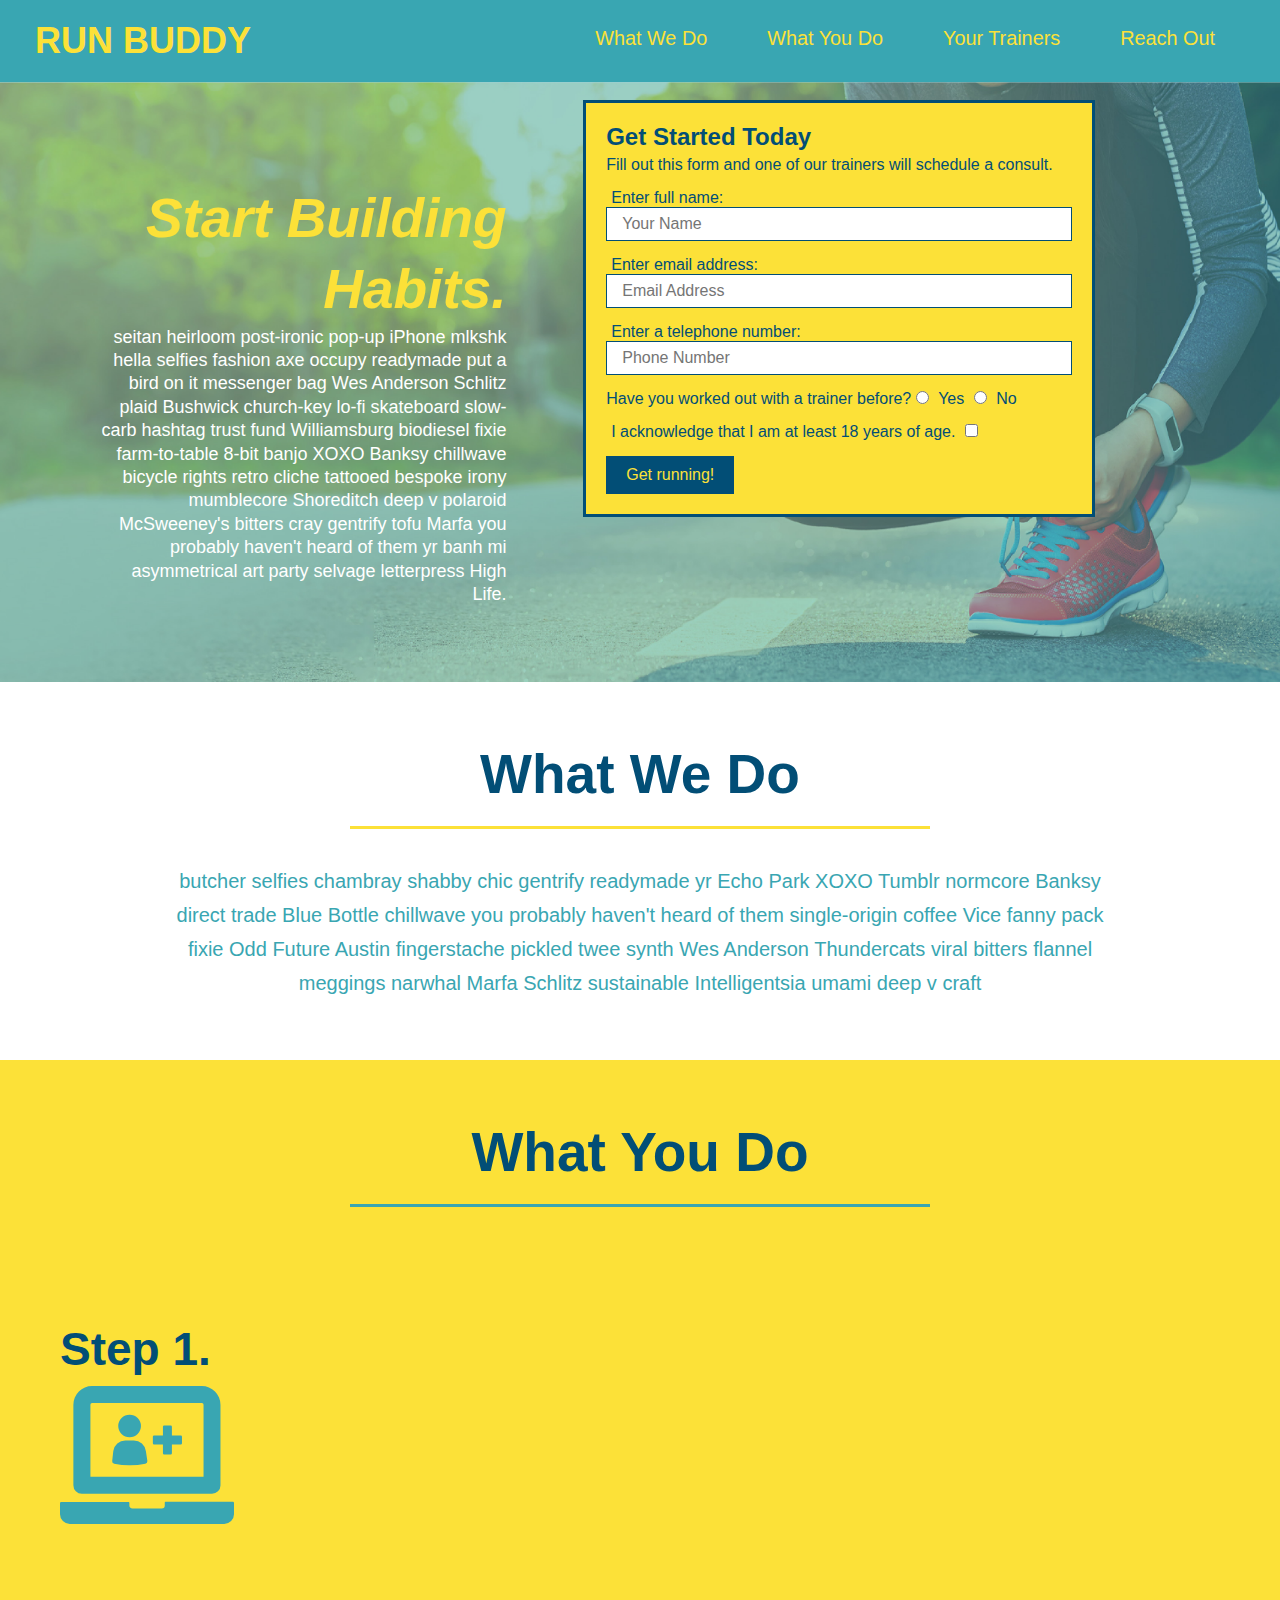
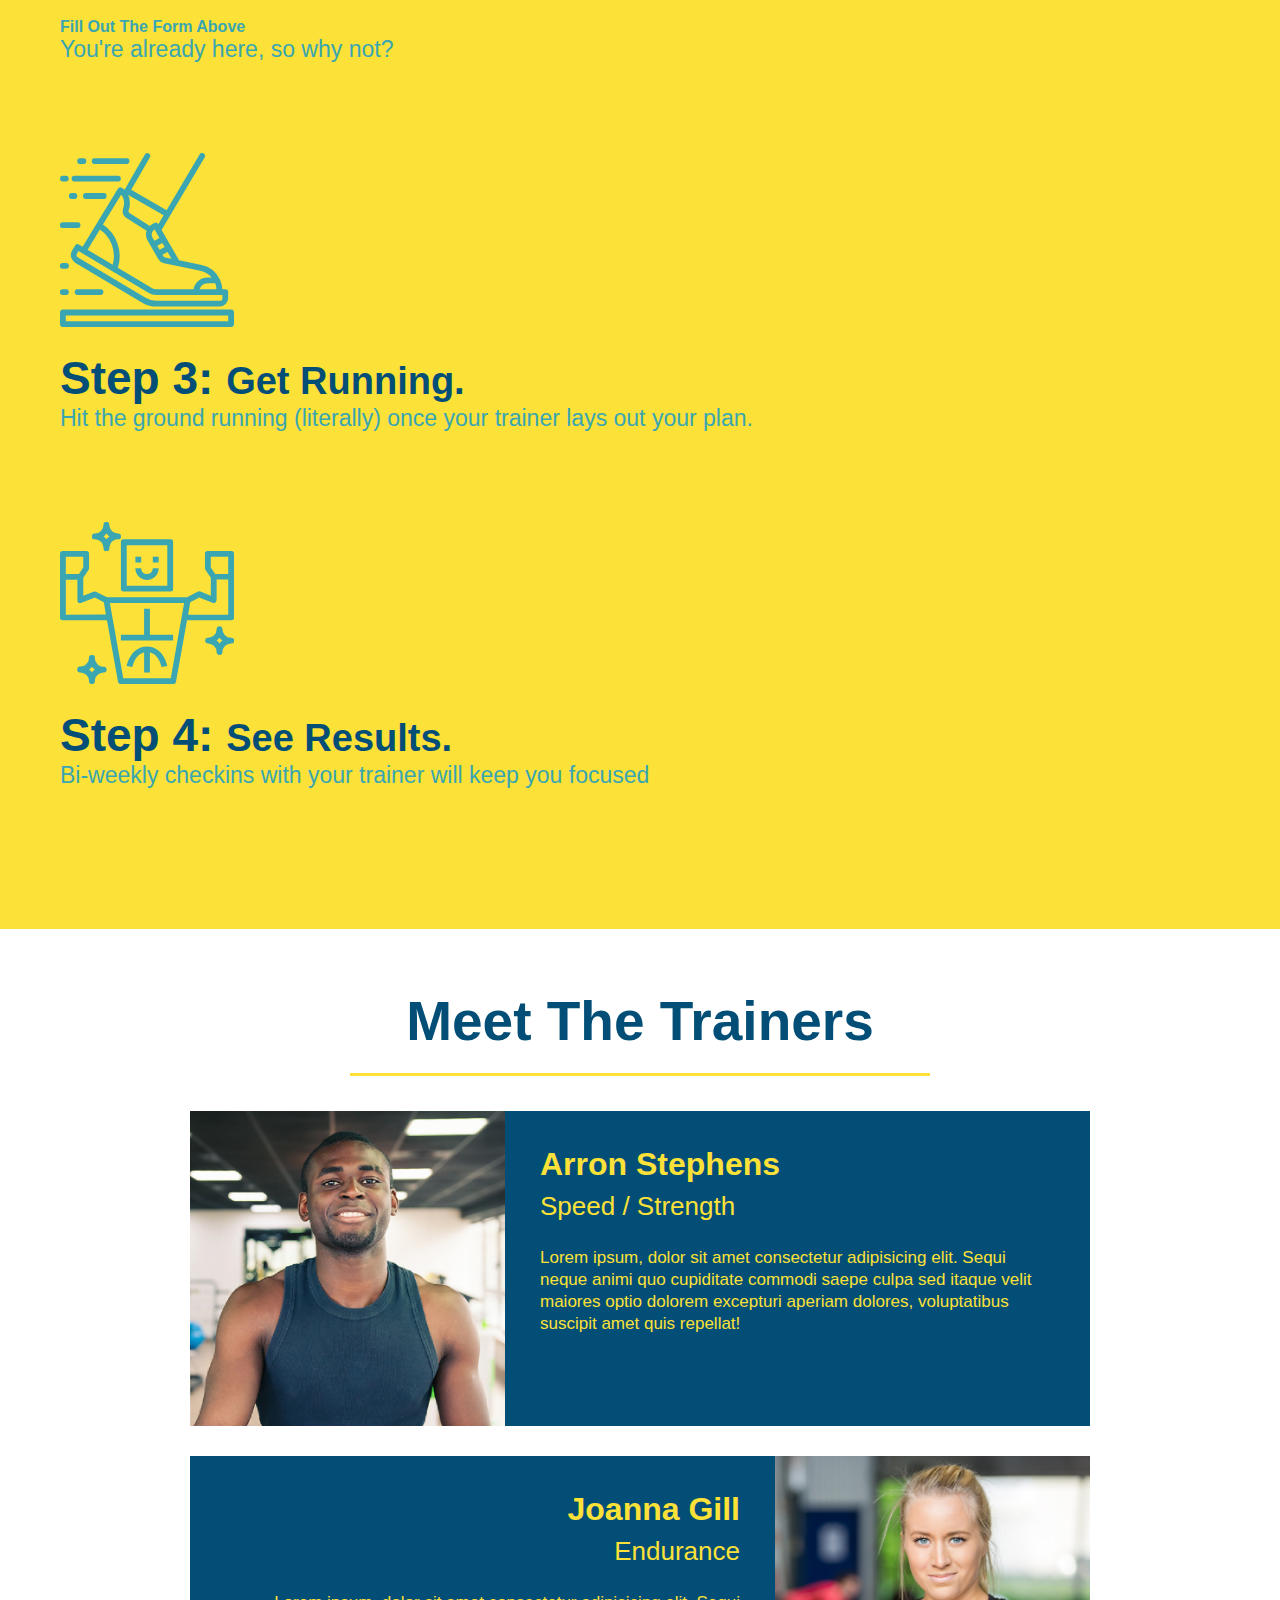
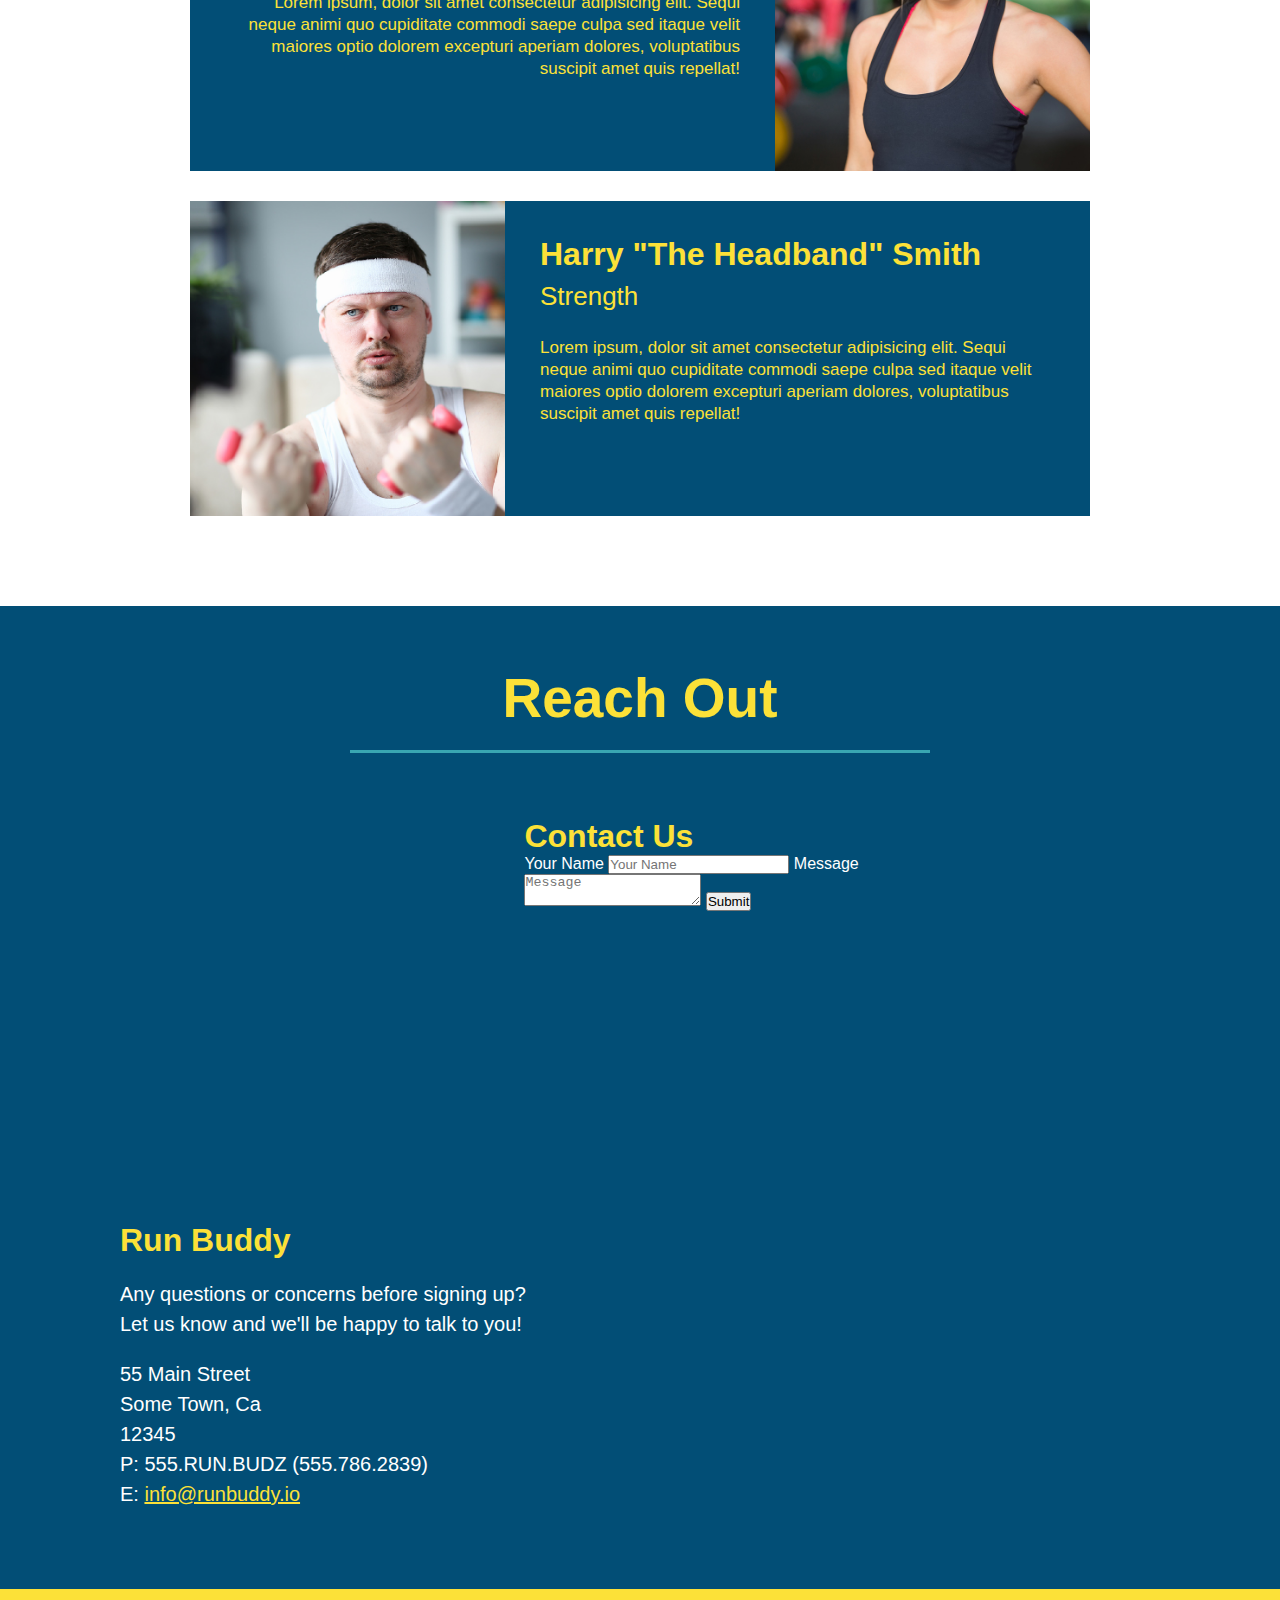
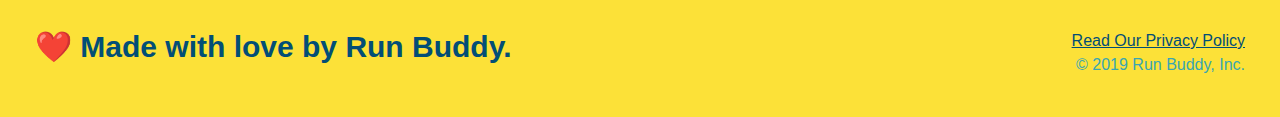
==== commit 57fd69d8: "add flexbox to the steps" ====
--- a/index.html
+++ b/index.html
@@ -77,30 +77,40 @@
 
     <!-- "what we do" start - <section> -->
     <section id="what-we-do" class="intro">
+      <div class="flex-row">
       <h2 class="section-title primary-border">
         What We Do
       </h2>
+    </div>
+    <div class="flex-row">
       <p>
         butcher selfies chambray shabby chic gentrify readymade yr Echo Park XOXO Tumblr normcore Banksy direct trade  Blue Bottle chillwave you probably haven't heard of them single-origin coffee Vice fanny pack fixie Odd Future Austin fingerstache pickled twee synth Wes Anderson Thundercats viral bitters flannel meggings narwhal Marfa Schlitz sustainable Intelligentsia umami deep v craft
       </p>
+    </div>
     </section>
     <!-- end "what we do" -->
 
     <!-- "what you do" start -->
     <section id="what-you-do" class="steps">
+      <div class="flex-row">
       <h2 class="section-title secondary-border">
         What You Do
       </h2> 
-      <div>
-        <img src="./assets/images/step-1.svg" alt="" />
-        <h3>Step 1: <span>Fill Out The Form Above.</span></h3>
-        <p>You're already here, so why not?</p>
-      </div>
-      <div>
-        <img src="./assets/images/step-2.svg" alt="" />
-        <h3>Step 2: <span>Consult With One Of Our Trainers.</span></h3>
-        <p>Are you here to build muscle, lose weight, or just feel good?</p>
-      </div>
+    </div>
+    
+    <div class="step">
+      <h3>Step 1.</h3>
+      <div class="step-info">
+        <div class="step-img">
+          <img src="./assets/images/step-1.svg" alt="" />
+        </div>
+        <div class="step-text">
+          <h4>Fill Out The Form Above</h4>
+          <p>You're already here, so why not?</p>
+        </div>
+      </div>
+    </div>
+     
       <div>
         <img src="./assets/images/step-3.svg" alt="" />
         <h3>Step 3: <span>Get Running.</span></h3>
@@ -116,10 +126,11 @@
 
     <!-- "meet the trainers" start -->
     <section id="your-trainers" class="trainers">
+      <div class="flex-row">
       <h2 class="section-title primary-border">
         Meet The Trainers
       </h2>
-
+      </div>
       <article class="trainer">
         <img src="./assets/images/trainer-1.jpg" alt="Arron Stephens in his workout clothes, ready to pump iron" />
         <div class="trainer-bio text-left">
--- a/assets/css/style.css
+++ b/assets/css/style.css
@@ -36,14 +36,18 @@
   margin: 7px 0;
 }
 
-header nav ul li {
-  display: inline;
+header nav ul {
+  display: flex;
+  flex-wrap: wrap;
+  justify-content: space-between;
+  align-items: center;
+  list-style: none;
 }
 
 header nav ul li a {
   margin: 0 30px;
   font-weight: lighter;
-  font-size: 22px;
+  font-size: 1.55vw;
 }
 
 /* HEADER / NAVBAR STYLES END */
@@ -52,20 +56,21 @@
 
 /* FOOTER STYLES START */
 footer {
+  display: flex;
+  justify-content: space-between;
+  flex-wrap: wrap;
   background: #fce138;
   padding: 40px 35px;
   width: 100%;
 }
 
 footer h2 {
-  display: inline;
   color: #024e76;
   font-size: 30px;
   margin: 0;
 }
 
 footer div {
-  float: right;
   line-height: 1.5;
   text-align: right;
 }
@@ -93,11 +98,12 @@
   border: 3px solid #024e76;
   background-color: #fce138;
   padding: 20px;
-  width: 500px;
+  width: 40%;
   color: #024e76;
   position: absolute;
   bottom: 120px;
   right: 140px;
+  margin: 3.5%;
 }
 
 .hero-form h3 {
@@ -129,17 +135,33 @@
   padding: 10px 20px;
   font-size: 16px;
 } 
+
+.hero-cta {
+  width: 35%;
+  text-align: right;
+  margin: 3.5%;
+  color: #fff;
+  font-size: 18px;
+  line-height: 1.3;
+}
+
+.hero-cta h2 {
+  font-style: italic;
+  font-size: 55px;
+  color: #fce138;
+}
 /* HERO STYLES END */
 
 
 /* SECTION TITLE STYLES START */
 .section-title {
   font-size: 55px;
-  display: inline-block;
-  padding: 0 100px 20px 100px;
   border-bottom: 3px solid;
-  margin-bottom: 35px;
-  color: #024e76;
+  color: #024e76;
+  padding-bottom: 20px;
+  text-align: center;
+  margin: 0 auto 35px auto;
+  width: 50%;
 }
 
 .primary-border {
@@ -152,9 +174,6 @@
 /* SECTION TITLE STYLES END */
 
 /* WHAT WE DO STYLES */
-.intro {
-  text-align: center;
-}
 
 .intro p {
   line-height: 1.7;
@@ -162,13 +181,13 @@
   width: 80%;
   margin: 0 auto;
   font-size: 20px;
+  text-align: center;
 }
 /* WHAT YOU DO STYLES END */
 
 
 /* WHAT YOU DO STYLES START */
 .steps { 
-  text-align: center;
   background: #fce138;
 }
 
@@ -199,7 +218,6 @@
 
 /* MEET THE TRAINERS START */
 .trainers {
-  text-align: center;
 }
 
 .trainer {
@@ -240,7 +258,6 @@
 
 /* REACH OUT STYLES START */
 .contact {
-  text-align: center;
   background: #024e76;
 }
 
@@ -288,4 +305,8 @@
 
 .text-right {
   text-align: right;
+}
+
+.flex-row {
+  display: flex;
 }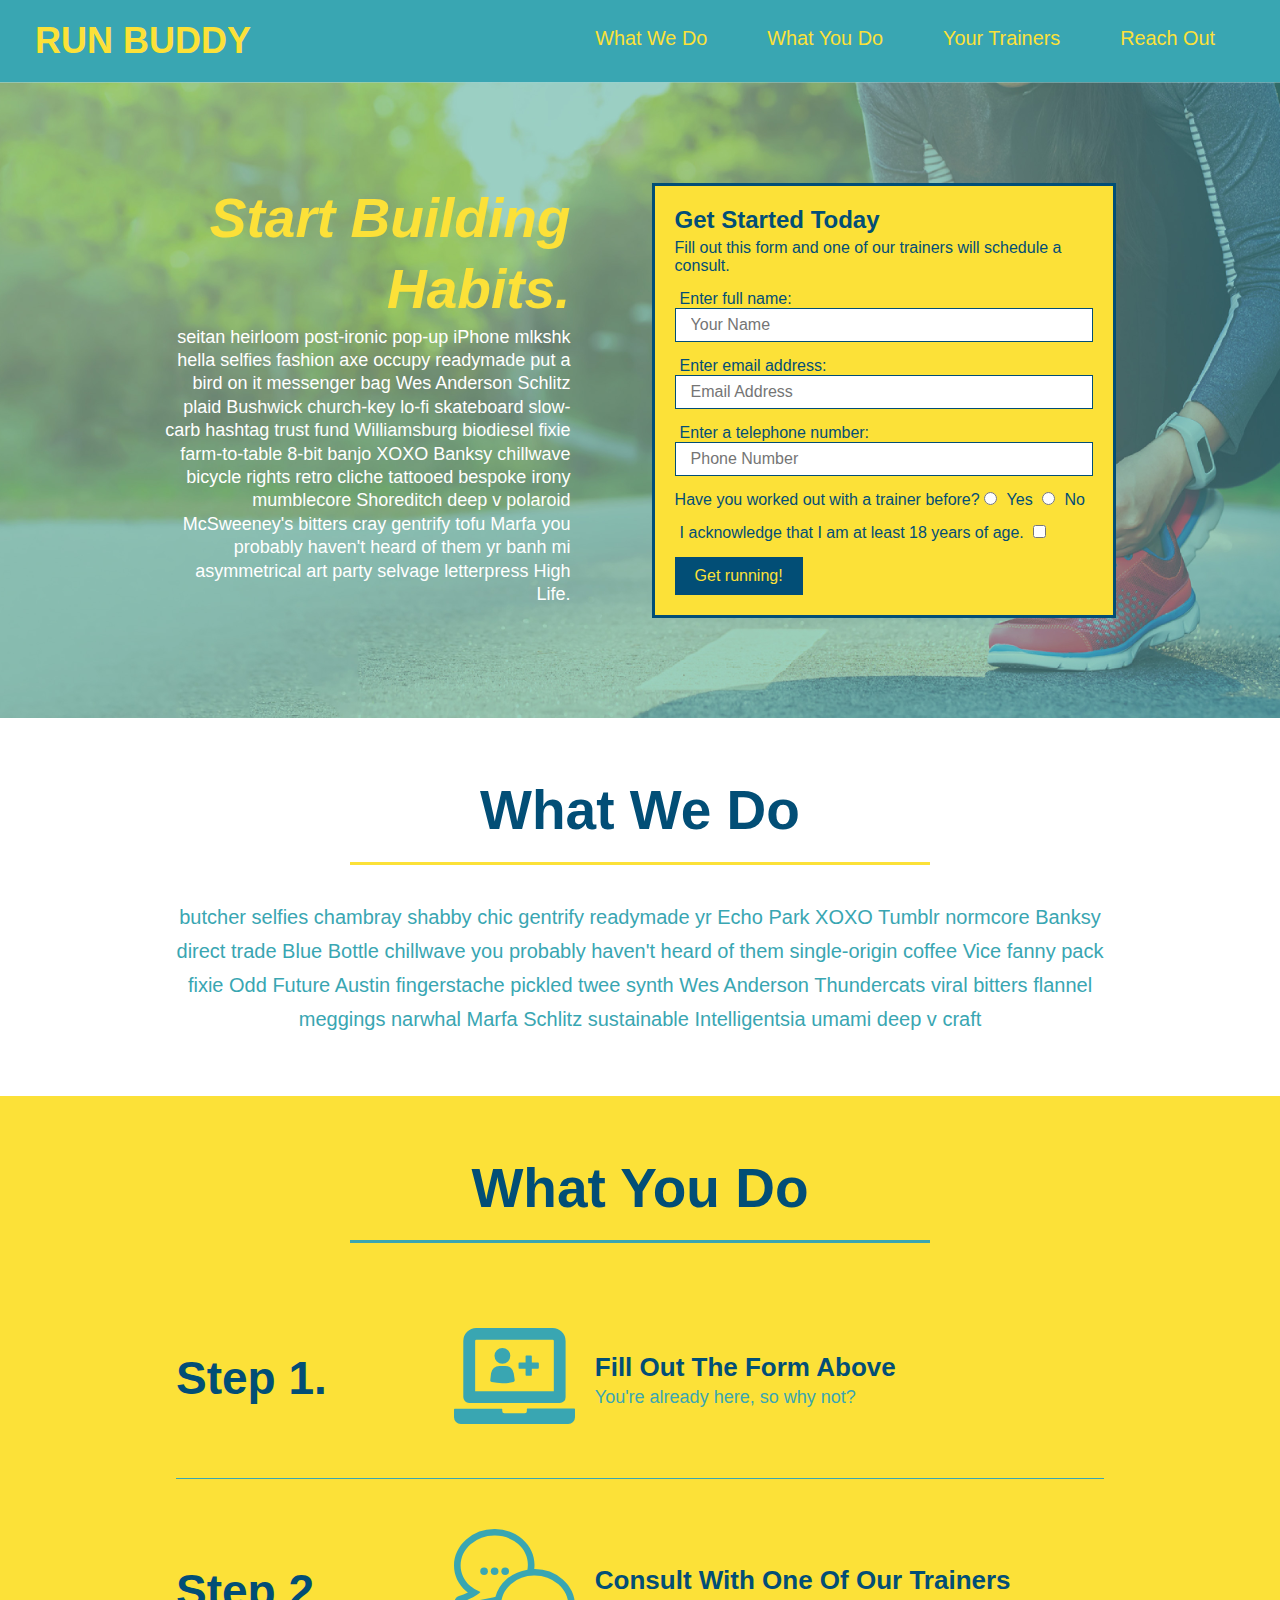
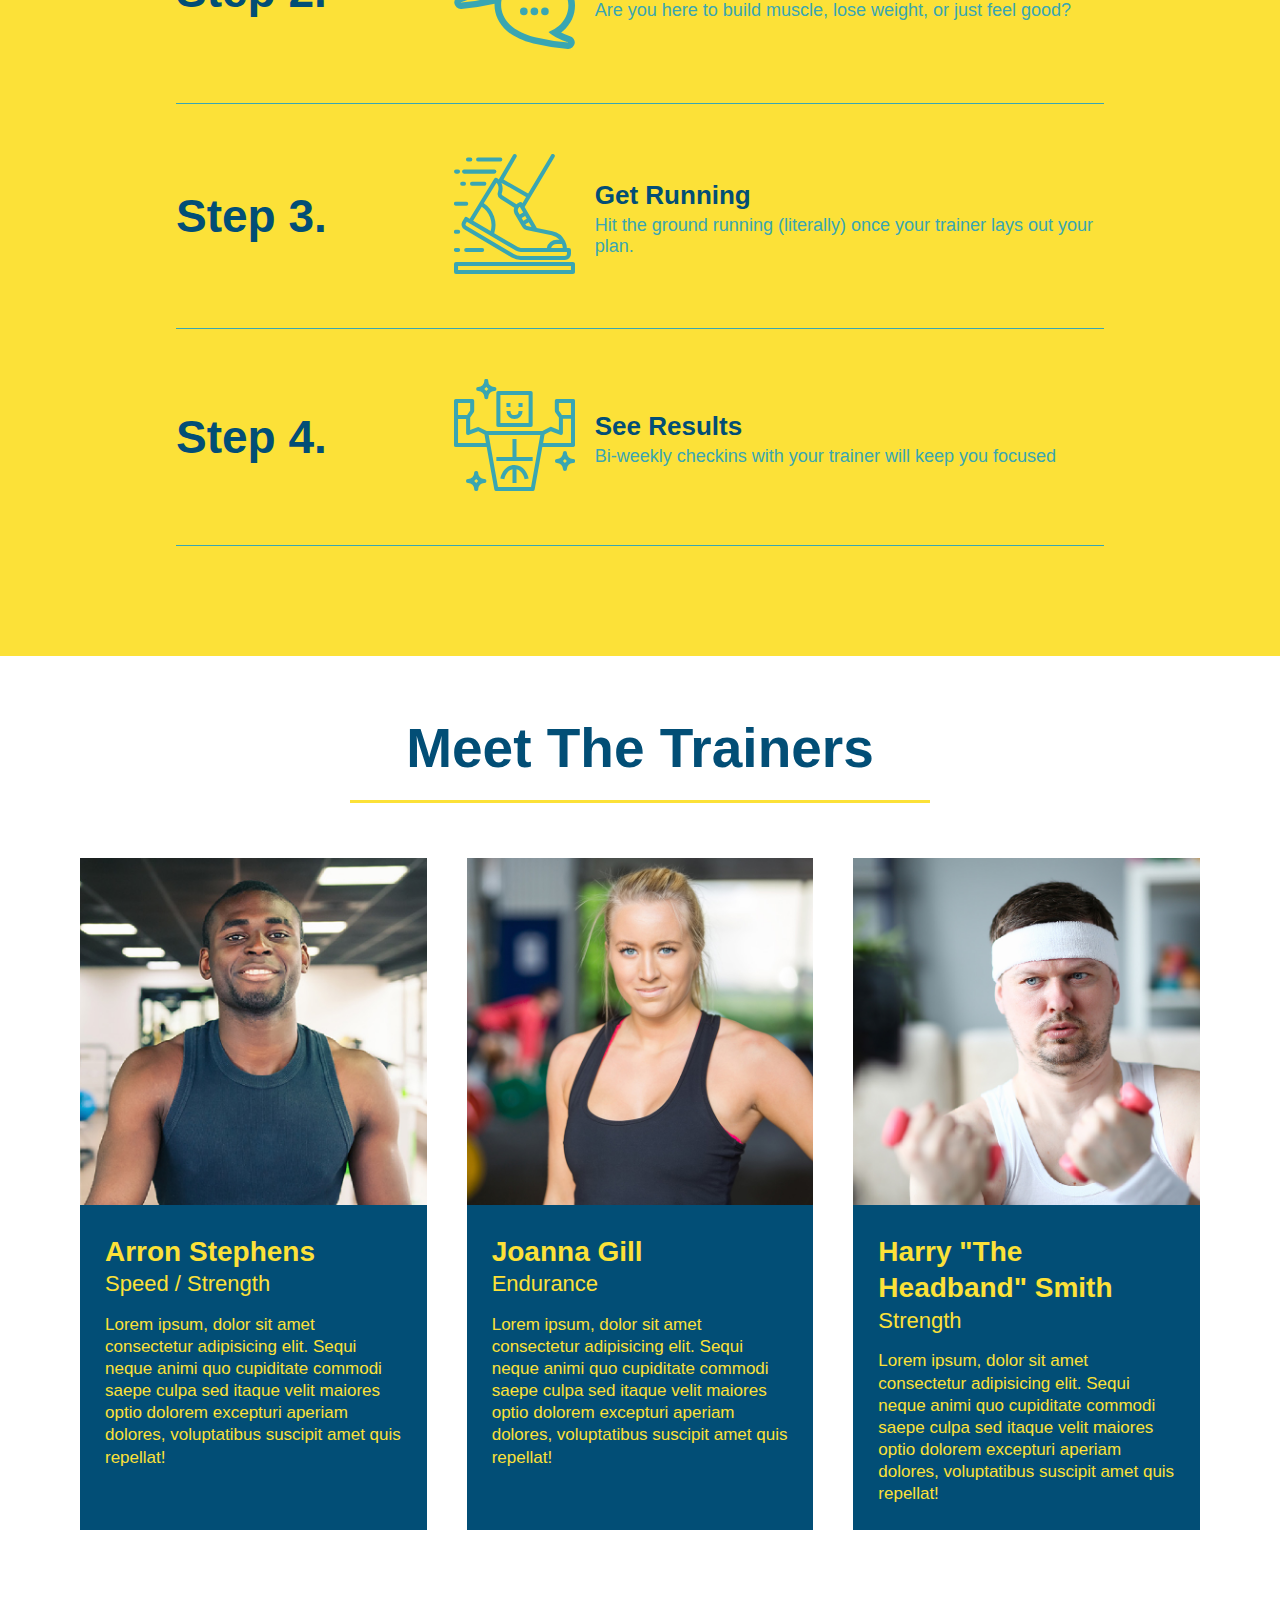
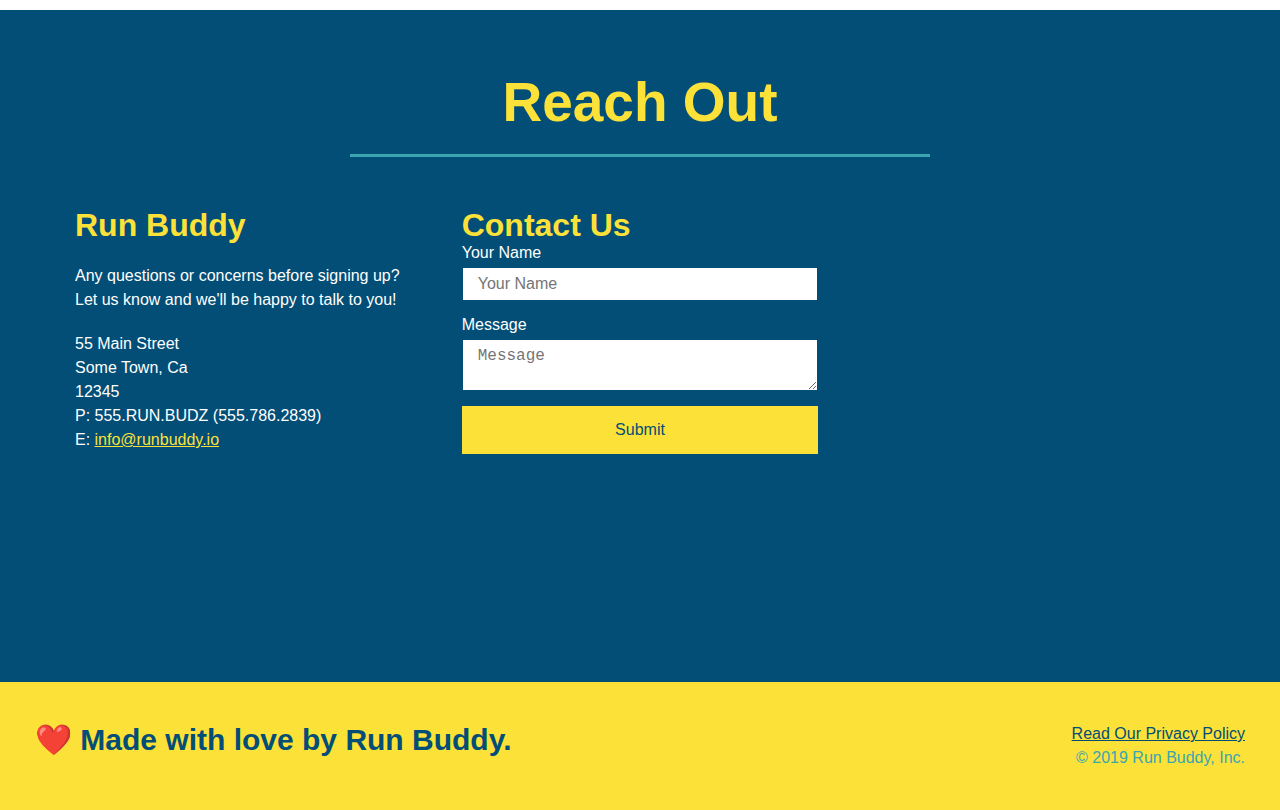
==== commit 0900ade3: "add flexbox to the trainers" ====
--- a/index.html
+++ b/index.html
@@ -78,99 +78,141 @@
     <!-- "what we do" start - <section> -->
     <section id="what-we-do" class="intro">
       <div class="flex-row">
-      <h2 class="section-title primary-border">
-        What We Do
-      </h2>
-    </div>
-    <div class="flex-row">
-      <p>
-        butcher selfies chambray shabby chic gentrify readymade yr Echo Park XOXO Tumblr normcore Banksy direct trade  Blue Bottle chillwave you probably haven't heard of them single-origin coffee Vice fanny pack fixie Odd Future Austin fingerstache pickled twee synth Wes Anderson Thundercats viral bitters flannel meggings narwhal Marfa Schlitz sustainable Intelligentsia umami deep v craft
-      </p>
-    </div>
+        <h2 class="section-title primary-border">
+          What We Do
+        </h2>
+      </div>
+      <div class="flex-row">
+        <p>
+          butcher selfies chambray shabby chic gentrify readymade yr Echo Park XOXO Tumblr normcore Banksy direct trade  Blue Bottle chillwave you probably haven't heard of them single-origin coffee Vice fanny pack fixie Odd Future Austin fingerstache pickled twee synth Wes Anderson Thundercats viral bitters flannel meggings narwhal Marfa Schlitz sustainable Intelligentsia umami deep v craft
+        </p>
+      </div>
     </section>
     <!-- end "what we do" -->
 
     <!-- "what you do" start -->
     <section id="what-you-do" class="steps">
       <div class="flex-row">
-      <h2 class="section-title secondary-border">
-        What You Do
-      </h2> 
-    </div>
-    
-    <div class="step">
-      <h3>Step 1.</h3>
-      <div class="step-info">
-        <div class="step-img">
-          <img src="./assets/images/step-1.svg" alt="" />
-        </div>
-        <div class="step-text">
-          <h4>Fill Out The Form Above</h4>
-          <p>You're already here, so why not?</p>
-        </div>
-      </div>
-    </div>
-     
-      <div>
-        <img src="./assets/images/step-3.svg" alt="" />
-        <h3>Step 3: <span>Get Running.</span></h3>
-        <p>Hit the ground running (literally) once your trainer lays out your plan.</p>
-      </div>
-      <div>
-        <img src="./assets/images/step-4.svg" alt="" />
-        <h3>Step 4: <span>See Results.</span></h3>
-        <p>Bi-weekly checkins with your trainer will keep you focused</p>
+        <h2 class="section-title secondary-border">
+          What You Do
+        </h2> 
+      </div>
+      <div class="step">
+        <h3>Step 1.</h3>
+        <div class="step-info">
+          <div class="step-img">
+            <img src="./assets/images/step-1.svg" alt="" />
+          </div>
+          <div class="step-text">
+            <h4>Fill Out The Form Above</h4>
+            <p>You're already here, so why not?</p>
+          </div>
+        </div>
+      </div>
+      <div class="step">
+        <h3>Step 2.</h3>
+        <div class="step-info">
+          <div class="step-img">
+            <img src="./assets/images/step-2.svg" alt="" />
+          </div>
+          <div class="step-text">
+            <h4>Consult With One Of Our Trainers</h4>
+            <p>Are you here to build muscle, lose weight, or just feel good?</p>
+          </div>
+        </div>
+      </div>
+      <div class="step">
+        <h3>Step 3.</h3>
+        <div class="step-info">
+          <div class="step-img">
+            <img src="./assets/images/step-3.svg" alt="" />
+          </div>
+          <div class="step-text">
+            <h4>Get Running</h4>
+            <p>Hit the ground running (literally) once your trainer lays out your plan.</p>
+          </div>
+        </div>
+      </div>
+      <div class="step">
+        <h3>Step 4.</h3>
+        <div class="step-info">
+          <div class="step-img">
+            <img src="./assets/images/step-4.svg" alt="" />
+          </div>
+          <div class="step-text">
+            <h4>See Results</h4>
+            <p>Bi-weekly checkins with your trainer will keep you focused</p>
+          </div>
+        </div>
       </div>
     </section>
     <!-- "what you do" end -->
 
     <!-- "meet the trainers" start -->
-    <section id="your-trainers" class="trainers">
-      <div class="flex-row">
-      <h2 class="section-title primary-border">
-        Meet The Trainers
-      </h2>
-      </div>
-      <article class="trainer">
-        <img src="./assets/images/trainer-1.jpg" alt="Arron Stephens in his workout clothes, ready to pump iron" />
-        <div class="trainer-bio text-left">
-          <h3>Arron Stephens</h3>
-          <h4>Speed / Strength</h4>
-          <p>Lorem ipsum, dolor sit amet consectetur adipisicing elit. Sequi neque animi quo cupiditate commodi saepe culpa sed itaque velit maiores optio dolorem excepturi aperiam dolores, voluptatibus suscipit amet quis repellat!</p>
-        </div>
-      </article>
-
-       <article class="trainer">
-         <div class="trainer-bio text-right">
-           <h3>Joanna Gill</h3>
-           <h4>Endurance</h4>
-           <p>Lorem ipsum, dolor sit amet consectetur adipisicing elit. Sequi neque animi quo cupiditate commodi saepe culpa sed itaque velit maiores optio dolorem excepturi aperiam dolores, voluptatibus suscipit amet quis repellat!</p>
-          </div>
+    <section id="your-trainers">
+      <div class="flex-row">
+        <h2 class="section-title primary-border">
+          Meet The Trainers
+        </h2>
+      </div>
+
+      <div class="trainers">
+        <article class="trainer">
+          <img src="./assets/images/trainer-1.jpg" alt="Arron Stephens in his workout clothes, ready to pump iron" />
+          <div class="trainer-bio">
+            <h3 class="trainer-name">Arron Stephens</h3>
+            <h4 class="trainer-role">Speed / Strength</h4>
+            <p>Lorem ipsum, dolor sit amet consectetur adipisicing elit. Sequi neque animi quo cupiditate commodi saepe culpa sed itaque velit maiores optio dolorem excepturi aperiam dolores, voluptatibus suscipit amet quis repellat!</p>
+          </div>
+        </article>
+
+        <article class="trainer">
           <img src="./assets/images/trainer-2.jpg" alt="Joanna Gill cooling off after a work out" />
+          <div class="trainer-bio">
+            <h3 class="trainer-name">Joanna Gill</h3>
+            <h4 class="trainer-role">Endurance</h4>
+            <p>Lorem ipsum, dolor sit amet consectetur adipisicing elit. Sequi neque animi quo cupiditate commodi saepe culpa sed itaque velit maiores optio dolorem excepturi aperiam dolores, voluptatibus suscipit amet quis repellat!</p>
+            </div>
+          </article>
+
+        <article class="trainer">
+          <img src="./assets/images/trainer-3.jpg" alt="Harry Smith wearing a headband and lifting comically small pink weights" />
+          <div class="trainer-bio">
+            <h3 class="trainer-name">Harry "The Headband" Smith</h3>
+            <h4 class="trainer-role">Strength</h4>
+            <p>Lorem ipsum, dolor sit amet consectetur adipisicing elit. Sequi neque animi quo cupiditate commodi saepe culpa sed itaque velit maiores optio dolorem excepturi aperiam dolores, voluptatibus suscipit amet quis repellat!</p>
+          </div>
         </article>
-
-       <article class="trainer">
-        <img src="./assets/images/trainer-3.jpg" alt="Harry Smith wearing a headband and lifting comically small pink weights" />
-        <div class="trainer-bio text-left">
-          <h3>Harry "The Headband" Smith</h3>
-          <h4>Strength</h4>
-          <p>Lorem ipsum, dolor sit amet consectetur adipisicing elit. Sequi neque animi quo cupiditate commodi saepe culpa sed itaque velit maiores optio dolorem excepturi aperiam dolores, voluptatibus suscipit amet quis repellat!</p>
-        </div>
-      </article>
+      </div>
     </section>
     <!-- "meet the trainers" end -->
 
     <!-- "reach out" start -->
     <section id="reach-out" class="contact">
-      <h2 class="section-title secondary-border">
-        Reach Out
-      </h2>
+      <div class="flex-row">
+        <h2 class="section-title secondary-border">
+          Reach Out
+        </h2>
+      </div>
 
       <div class="contact-info">
-        <iframe
-          src="https://www.google.com/maps/embed?pb=!1m14!1m12!1m3!1d12182.30520634488!2d-74.0652613!3d40.2407219!2m3!1f0!2f0!3f0!3m2!1i1024!2i768!4f13.1!5e0!3m2!1sen!2sus!4v1561060983193!5m2!1sen!2sus"
-          frameborder="0" style="border:0" allowfullscreen>
-        </iframe>
+        <div>
+          <h3>Run Buddy</h3>
+          <p>
+            Any questions or concerns before signing up? 
+            <br/>
+            Let us know and we'll be happy to talk to you!
+          </p>
+
+          <address>
+            55 Main Street <br/>
+            Some Town, Ca <br/>
+            12345<br/>
+            P: 555.RUN.BUDZ (555.786.2839)<br/>
+            E: <a href="mailto:info@runbuddy.io">info@runbuddy.io</a>
+          </address>
+          
+        </div>
 
         <div class="contact-form">
           <h3>Contact Us</h3>
@@ -184,24 +226,11 @@
             <button type="submit">Submit</button>
           </form>
         </div>
-
-        <div>
-          <h3>Run Buddy</h3>
-          <p>
-            Any questions or concerns before signing up? 
-            <br/>
-            Let us know and we'll be happy to talk to you!
-          </p>
-
-          <address>
-            55 Main Street <br/>
-            Some Town, Ca <br/>
-            12345<br/>
-            P: 555.RUN.BUDZ (555.786.2839)<br/>
-            E: <a href="mailto:info@runbuddy.io">info@runbuddy.io</a>
-          </address>
-          
-        </div>
+        
+        <iframe
+          src="https://www.google.com/maps/embed?pb=!1m14!1m12!1m3!1d12182.30520634488!2d-74.0652613!3d40.2407219!2m3!1f0!2f0!3f0!3m2!1i1024!2i768!4f13.1!5e0!3m2!1sen!2sus!4v1561060983193!5m2!1sen!2sus"
+          frameborder="0" style="border:0" allowfullscreen>
+        </iframe>
       </div>
     </section>
     <!-- "reach out" end -->
--- a/assets/css/style.css
+++ b/assets/css/style.css
@@ -13,11 +13,11 @@
 /* HEADER / NAV BAR STYLES START */
 
 header {
-  display: flex;
-  flex-wrap:wrap;
-  justify-content: space-between;
   padding: 20px 35px;
   background-color: #39a6b2;
+  display: flex;
+  justify-content: space-between;
+  flex-wrap: wrap;
 }
 
 header h1 {
@@ -56,11 +56,11 @@
 
 /* FOOTER STYLES START */
 footer {
-  display: flex;
-  justify-content: space-between;
-  flex-wrap: wrap;
   background: #fce138;
   padding: 40px 35px;
+  display: flex;
+  justify-content: space-between;
+  flex-wrap: wrap;
   width: 100%;
 }
 
@@ -90,51 +90,10 @@
   background-image: url('../images/hero-bg.jpg');
   background-size: cover;
   background-position: center;
-  position: relative;
-  height: 600px;
-}
-
-.hero-form {
-  border: 3px solid #024e76;
-  background-color: #fce138;
-  padding: 20px;
-  width: 40%;
-  color: #024e76;
-  position: absolute;
-  bottom: 120px;
-  right: 140px;
-  margin: 3.5%;
-}
-
-.hero-form h3 {
-  font-size: 24px;
-  margin: 0;
-}
-.hero-form p {
-  margin: 5px 0 15px 0;
-}
-
-.form-input {
-  border: 1px solid #024e76;
-  display: block;
-  padding: 7px 15px;
-  font-size: 16px;
-  color: #024e76;
-  width: 100%;
-  margin-bottom: 15px; 
-}
-
-.hero-form label {
-  margin: 0 5px;
-}
-
-.hero-form button {
-  color: #fce138;
-  background-color: #024e76;
-  border: none;
-  padding: 10px 20px;
-  font-size: 16px;
-} 
+  display: flex;
+  justify-content: center;
+  flex-wrap: wrap;
+}
 
 .hero-cta {
   width: 35%;
@@ -150,6 +109,45 @@
   font-size: 55px;
   color: #fce138;
 }
+
+.hero-form {
+  border: 3px solid #024e76;
+  background-color: #fce138;
+  padding: 20px;
+  color: #024e76;
+  width: 40%;
+  margin: 3.5%;
+}
+
+.hero-form h3 {
+  font-size: 24px;
+  margin: 0;
+}
+.hero-form p {
+  margin: 5px 0 15px 0;
+}
+
+.form-input {
+  border: 1px solid #024e76;
+  display: block;
+  padding: 7px 15px;
+  font-size: 16px;
+  color: #024e76;
+  width: 100%;
+  margin-bottom: 15px; 
+}
+
+.hero-form label {
+  margin: 0 5px;
+}
+
+.hero-form button {
+  color: #fce138;
+  background-color: #024e76;
+  border: none;
+  padding: 10px 20px;
+  font-size: 16px;
+} 
 /* HERO STYLES END */
 
 
@@ -191,68 +189,93 @@
   background: #fce138;
 }
 
-.steps div {
-  margin-bottom: 80px;
-}
-
-.steps img {
-  width: 15%;
-  margin: 10px 0;
-} 
-
-.steps h3 {
+.step {
+  margin: 50px auto;
+  padding-bottom: 50px;
+  width: 80%;
+  border-bottom: 1px solid #39a6b2;
+  display: flex;
+  flex-wrap: wrap;
+  align-items: center;
+  justify-content: space-between;
+}
+
+.step h3 {
   color: #024e76;
   font-size: 46px;
-  margin-top: 10px;
-}
-
-.steps span {
-  font-size: 38px;
-}
-
-.steps p {
+  flex: 1 30%;
+}
+
+.step-info {
+  flex: 2 70%;
+  display: flex;
+  flex-wrap: wrap;
+  align-items: center;
+}
+
+.step-img {
+  flex: 1 12%;
+  margin-right: 20px;
+}
+
+.step-img img {
+  max-width: 100%;
+}
+
+.step-text {
+  flex: 12;
+}
+
+.step-text p {
   color: #39a6b2;
-  font-size: 23px;
-}
+  font-size: 18px;
+}
+
+.step-text h4 {
+  font-size: 26px;
+  line-height: 1.5;
+  color: #024e76;
+}
+
 /* WHAT YOU DO STYLES END */
 
 /* MEET THE TRAINERS START */
 .trainers {
+  width: 100%;
+  margin: 0 auto;
+  display: flex;
+  flex-wrap: wrap;
+  justify-content: space-around;
 }
 
 .trainer {
-  width: 900px;
-  margin: 0 auto 30px auto;
+  margin: 20px;
+  flex: 1;
   background: #024e76;
   color: #fce138;
-  overflow: auto;
 }
 
 .trainer img {
-  width: 35%;
-  float: left;
+  width: 100%;
 }
 
 .trainer-bio {
-  padding: 35px;
-  float: left;
-  width: 65%;
+  padding: 25px;
+  line-height: 1.3;
 }
 
 .trainer-bio h3 {
-  font-size: 32px;
-  margin-bottom: 8px;
+  font-size: 28px;
 }
 
 .trainer-bio h4 {
   font-weight: lighter;
-  font-size: 26px;
-  margin-bottom: 25px;
+  font-size: 22px;
+  margin-bottom: 15px;
 }
 
 .trainer-bio p {
   font-size: 17px;
-  line-height: 1.3;
 }
 /* TRAINER STYLES END */
 
@@ -265,17 +288,22 @@
   color: #fce138;
 }
 
+.contact-info {
+  display: flex;
+  justify-content: space-between;
+  flex-wrap: wrap;
+}
+
+.contact-info > * {
+  flex: 1;
+  margin: 15px;
+}
+
 .contact-info iframe {
-  width: 400px;
-height: 400px;
+  height: 400px;
 }
 
 .contact-info div {
-  width: 410px;
-  display: inline-block;
-  vertical-align: top;
-  text-align: left;
-  margin: 30px 0 0 60px;
   color: white;
 }
 
@@ -287,8 +315,29 @@
 .contact-info p, .contact-info address {
   margin: 20px 0;
   line-height: 1.5;
-  font-size: 20px;
+  font-size: 16px;
   font-style: normal;
+}
+
+.contact-form input, .contact-form textarea {
+  border: 1px solid #024e76;
+  display: block;
+  padding: 7px 15px;
+  font-size: 16px;
+  color: #024e76;
+  width: 100%;
+  margin-bottom: 15px;
+  margin-top: 5px;
+}
+
+.contact-form button {
+  width: 100%;
+  border: none;
+  background: #fce138;
+  color: #024e76;
+  text-align: center;
+  padding: 15px 0;
+  font-size: 16px;
 }
 
 .contact-info a {
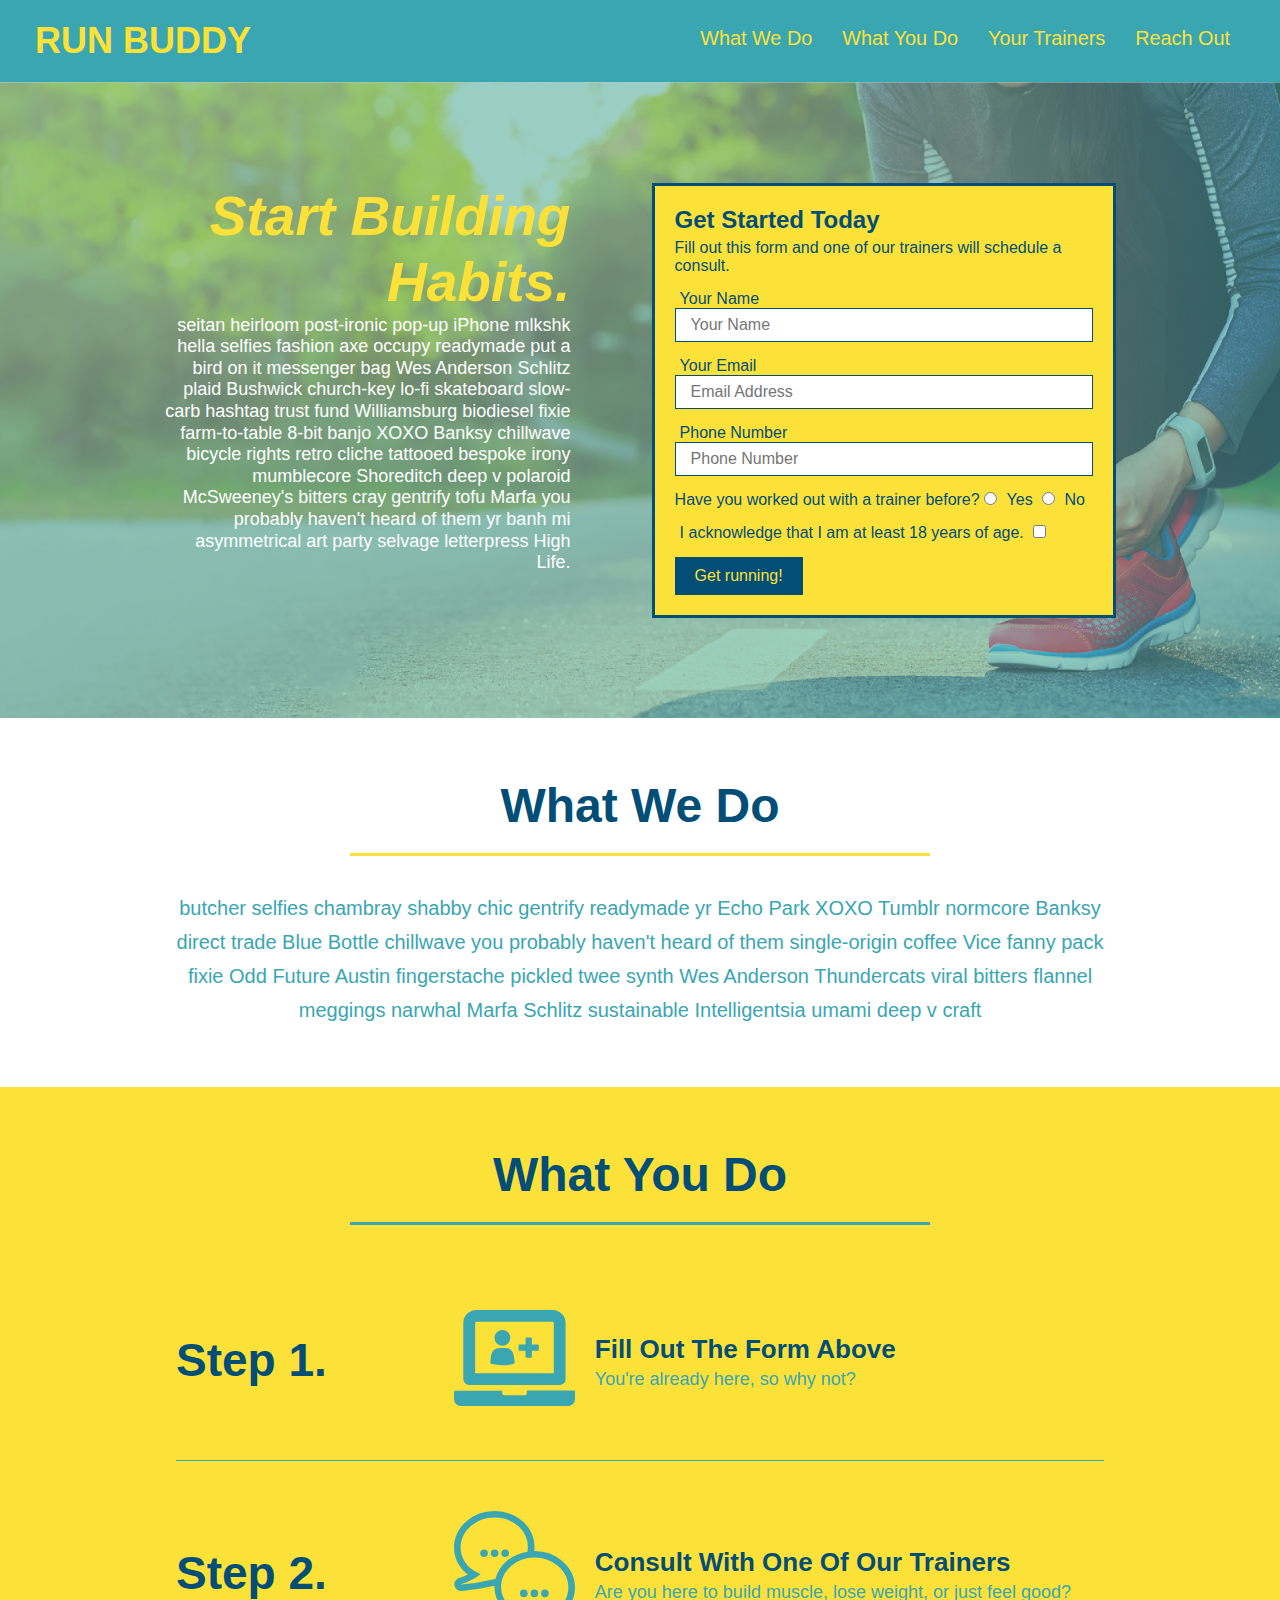
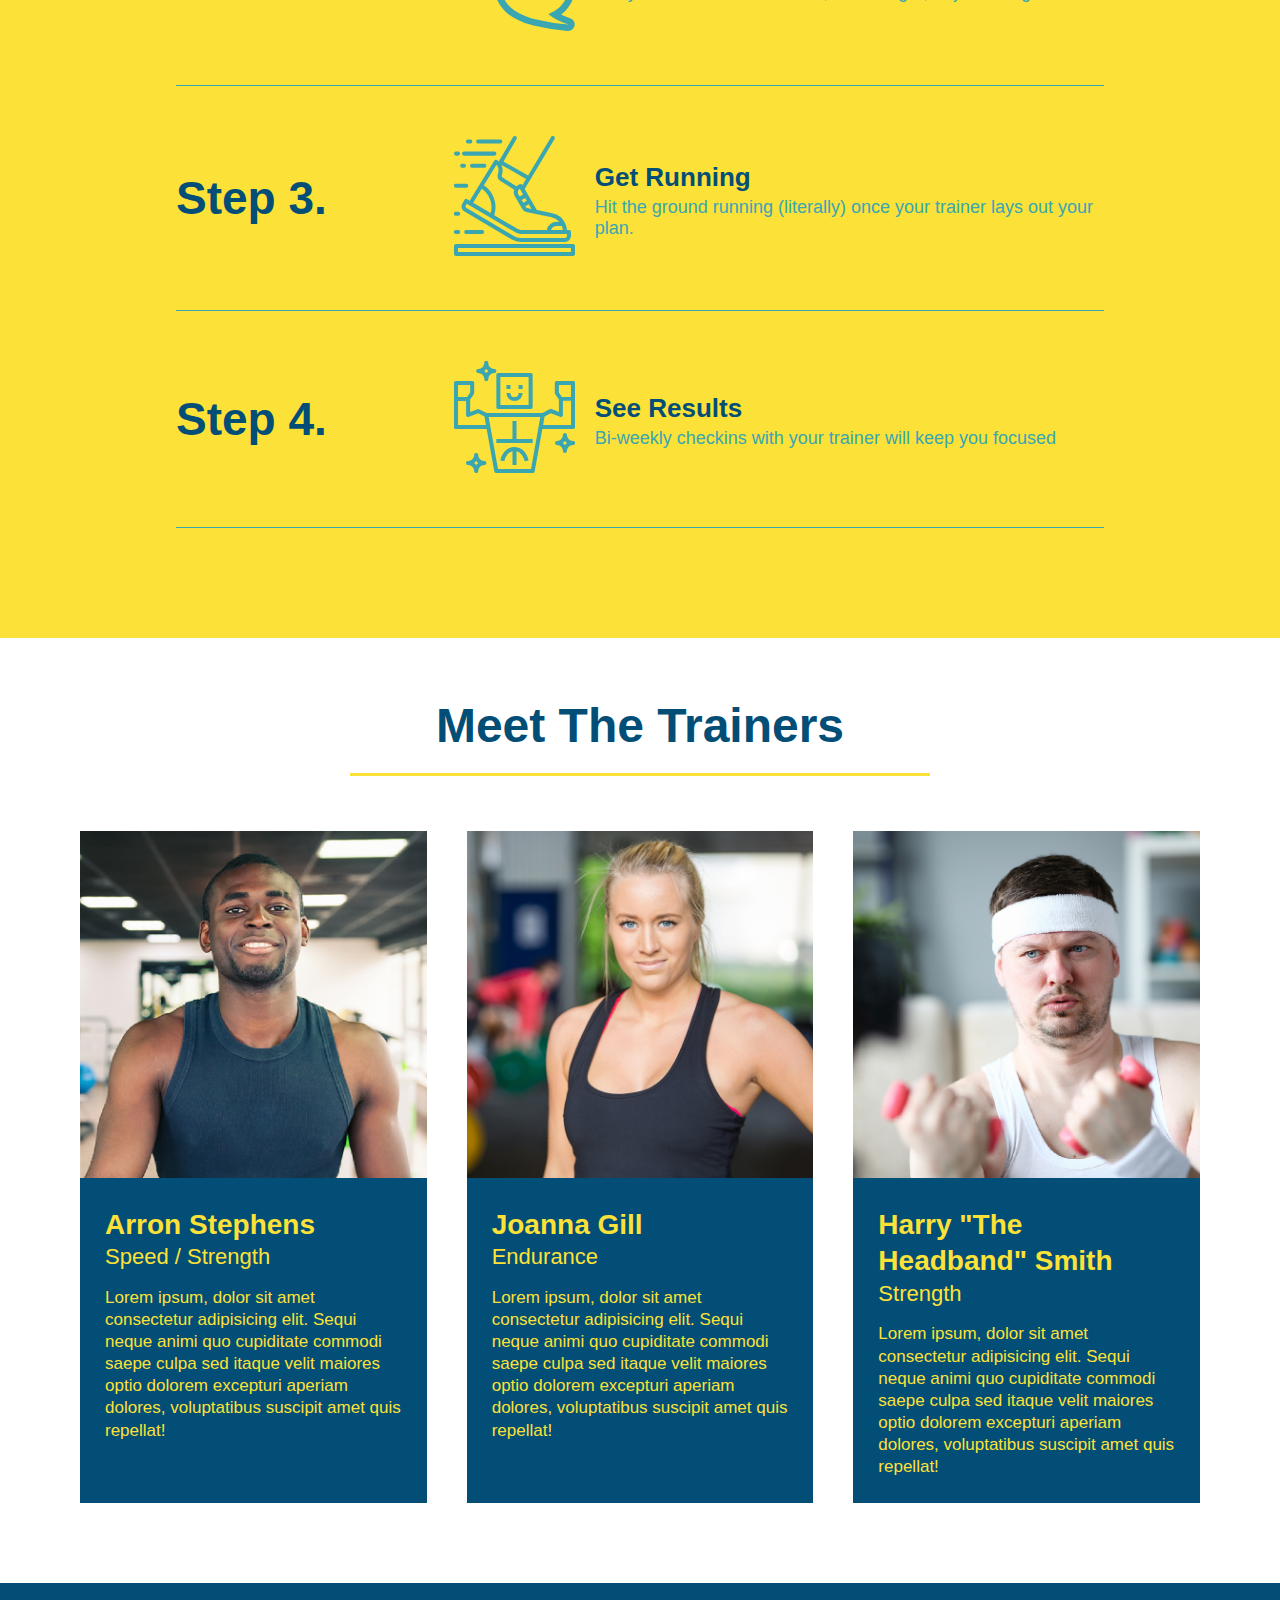
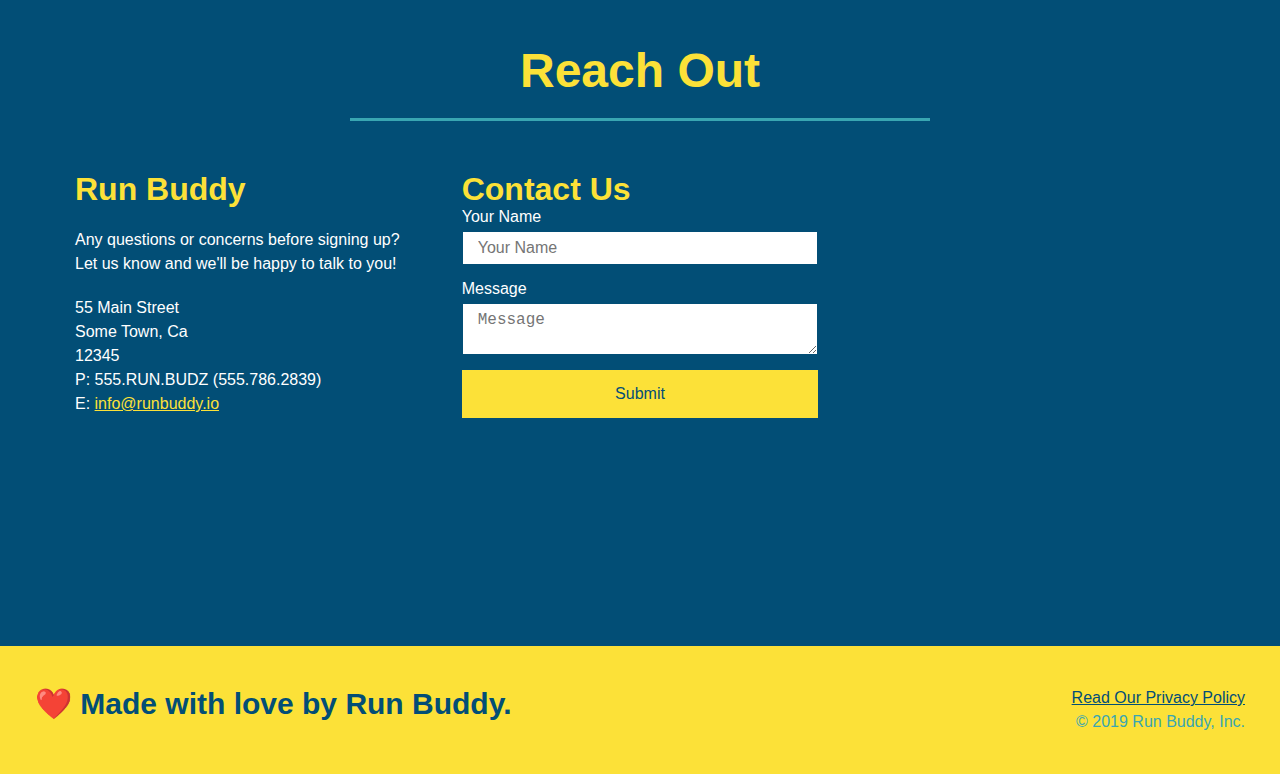
==== commit 978ef121: "mobile features" ====
--- a/index.html
+++ b/index.html
@@ -2,6 +2,7 @@
 <html lang="en">
   <head>
     <meta charset="UTF-8" />
+    <meta name="viewport" content="width=device-width, initial-scale=1.0" />
     <link rel="stylesheet" href="./assets/css/style.css">
     <title>Run Buddy</title>
   </head>
@@ -25,7 +26,6 @@
           <li>
             <a href="#reach-out">Reach Out</a>
           </li>
-          
         </ul>
       </nav>
     </header>
@@ -48,11 +48,11 @@
         <h3>Get Started Today</h3>
         <p>Fill out this form and one of our trainers will schedule a consult.</p>
         <form>
-          <label for="name">Enter full name:</label>
+          <label for="name">Your Name</label>
           <input type="text" placeholder="Your Name" id="name" name="name" class="form-input" />
-          <label for="email">Enter email address:</label>
+          <label for="email">Your Email</label>
           <input type="email" placeholder="Email Address" id="email" name="email" class="form-input" />
-          <label for="phone">Enter a telephone number:</label>
+          <label for="phone">Phone Number</label>
           <input type="tel" placeholder="Phone Number" name="phone" id="phone" class="form-input" />
           <p>
             Have you worked out with a trainer before? 
--- a/assets/css/style.css
+++ b/assets/css/style.css
@@ -45,7 +45,7 @@
 }
 
 header nav ul li a {
-  margin: 0 30px;
+  padding: 10px 15px;
   font-weight: lighter;
   font-size: 1.55vw;
 }
@@ -93,6 +93,7 @@
   display: flex;
   justify-content: center;
   flex-wrap: wrap;
+  align-items: flex-start;
 }
 
 .hero-cta {
@@ -101,7 +102,7 @@
   margin: 3.5%;
   color: #fff;
   font-size: 18px;
-  line-height: 1.3;
+  line-height: 1.2;
 }
 
 .hero-cta h2 {
@@ -153,7 +154,7 @@
 
 /* SECTION TITLE STYLES START */
 .section-title {
-  font-size: 55px;
+  font-size: 48px;
   border-bottom: 3px solid;
   color: #024e76;
   padding-bottom: 20px;
@@ -358,4 +359,112 @@
 
 .flex-row {
   display: flex;
+}
+
+/* MEDIA QUERY FOR SMALLER DESKTOP SCREENS AND SMALLER */
+@media screen and (max-width: 980px) {
+  header {
+    padding-bottom: 0;
+    justify-content: center;
+  }
+
+  header h1 {
+    width: 100%;
+    text-align: center;
+  }
+
+  header nav ul {
+    margin-top: 20px;
+    width: 100%;
+    justify-content: center;
+  }
+
+  header nav ul li a {
+    font-size: 20px;
+  }
+
+  footer h2, footer div {
+    text-align: center;
+    width: 100%;
+  }
+
+  .hero-cta, .hero-form {
+    width: 100%;
+  }
+  
+  .hero-cta {
+    text-align: center;
+  }
+
+  .section-title {
+    width: 80%;
+  }
+  
+  .trainer {
+    flex: 0 70%;
+  }
+  
+  .contact-info iframe{
+    flex: 1 100%;
+  }
+}
+
+/* MEDIA QUERY FOR TABLETS AND SMALLER */
+@media screen and (max-width: 768px) {
+  section {
+    padding: 30px 15px;
+  }
+
+  .step h3 {
+    flex: 1 100%;
+    text-align: center;
+  }
+
+  .step-info {
+    flex: 2 100%;
+    text-align: center;
+    justify-content: center;
+  }
+
+  .step-img {
+    flex: 0 32%;
+    margin-right: 0;
+    margin-top: 15px;
+    margin-bottom: 15px;
+  }
+
+  .step-text {
+    flex: 100%;  
+  }
+}
+
+/* MEDIA QUERY FOR MOBILE PHONES AND SMALLER */
+@media screen and (max-width: 575px) {
+  .hero-form button {
+    width: 100%;
+  }
+
+  .section-title {
+    width: 95%;
+  }
+
+  .intro p {
+    width: 100%;
+  }
+
+  .trainer {
+    flex: 0 100%;
+  }
+
+  .contact-info {
+    text-align: center;
+  }
+
+  .contact-info > * {
+    flex: 0 100%;
+  }
+
+  .contact-form {
+    order: 3;
+  }
 }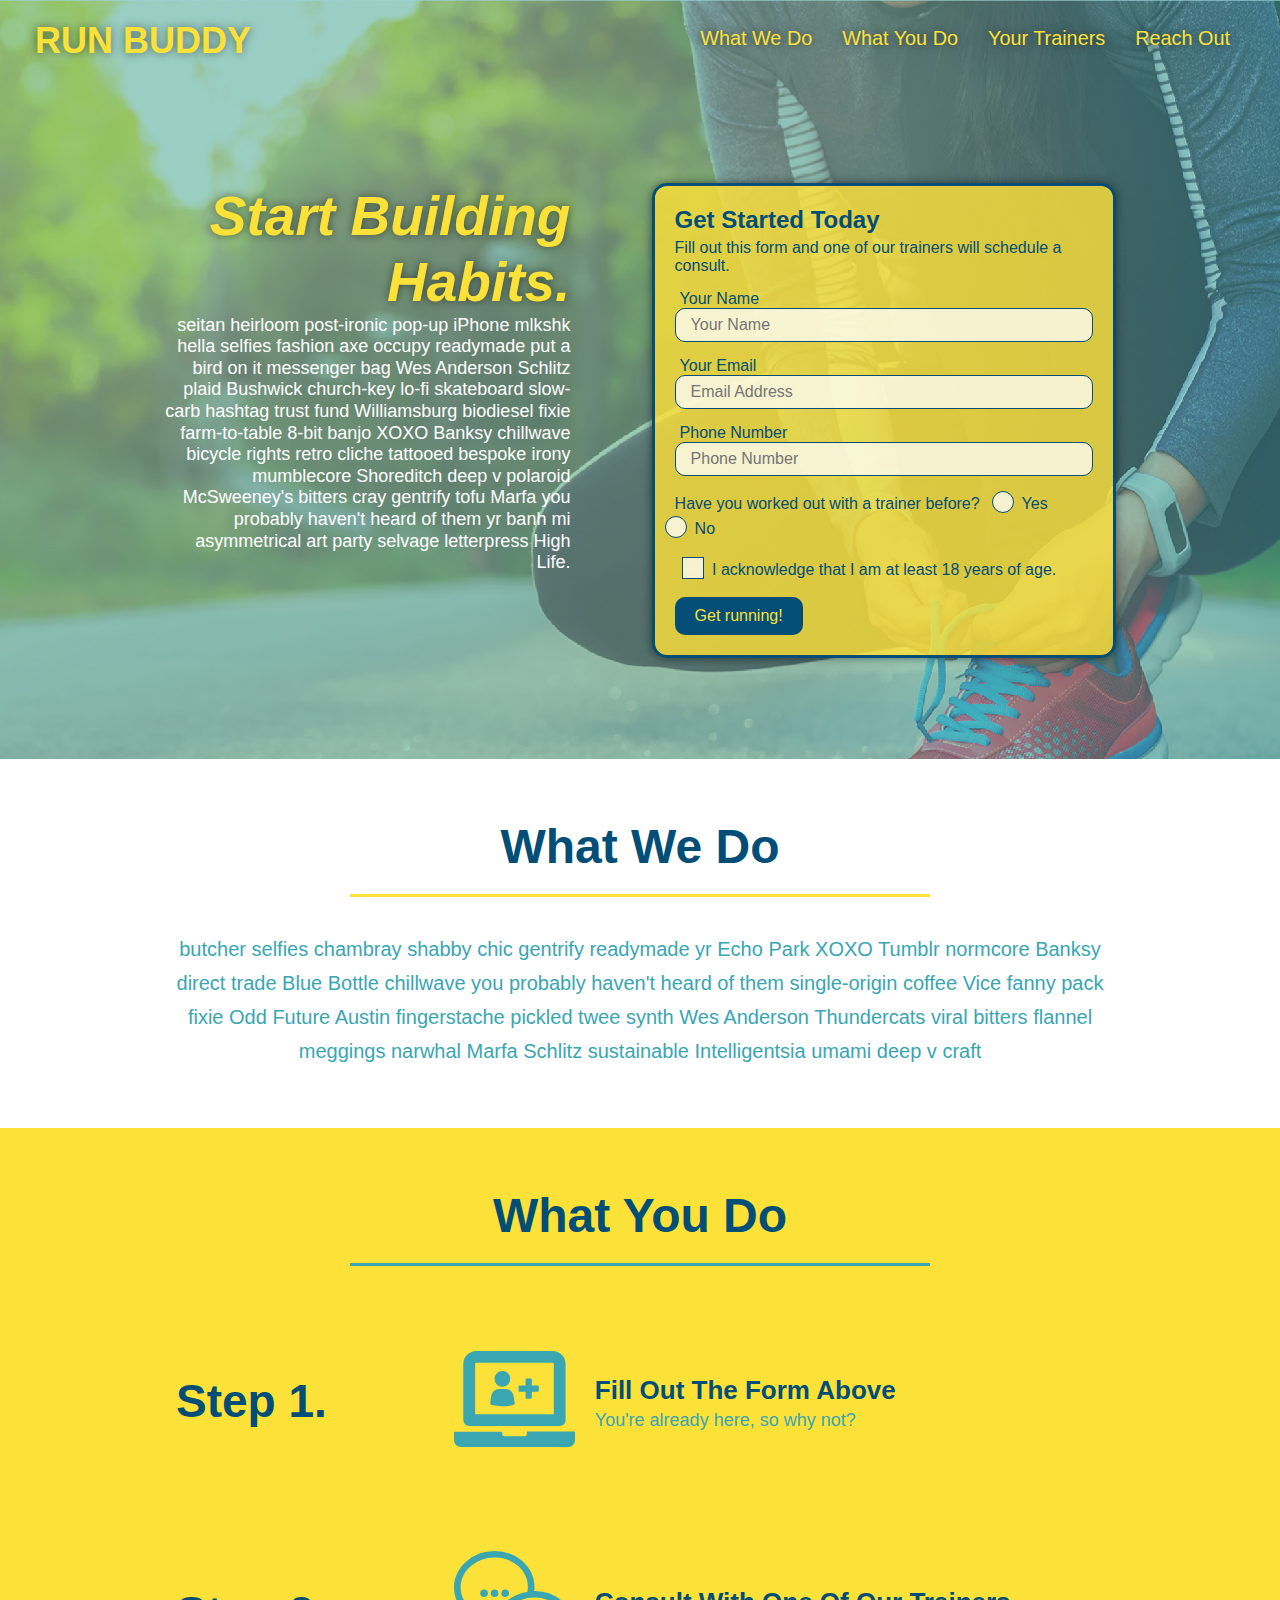
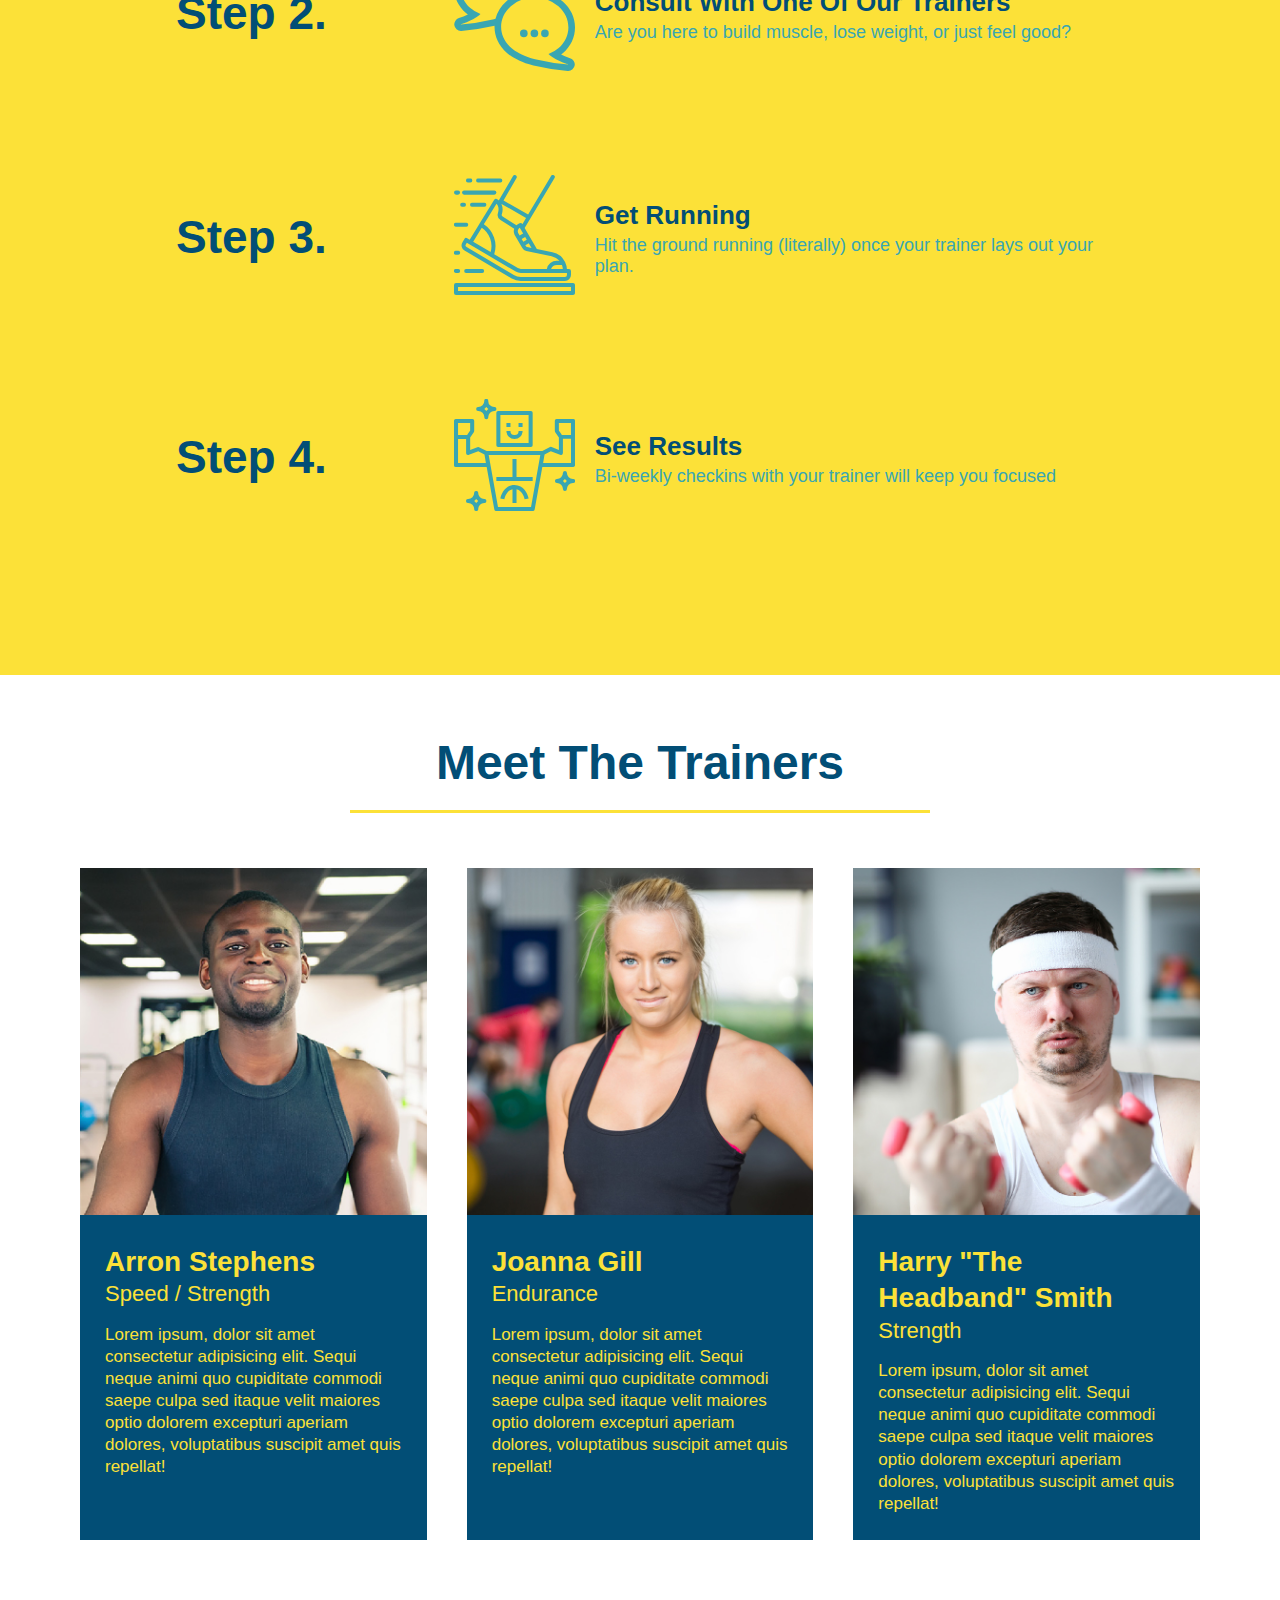
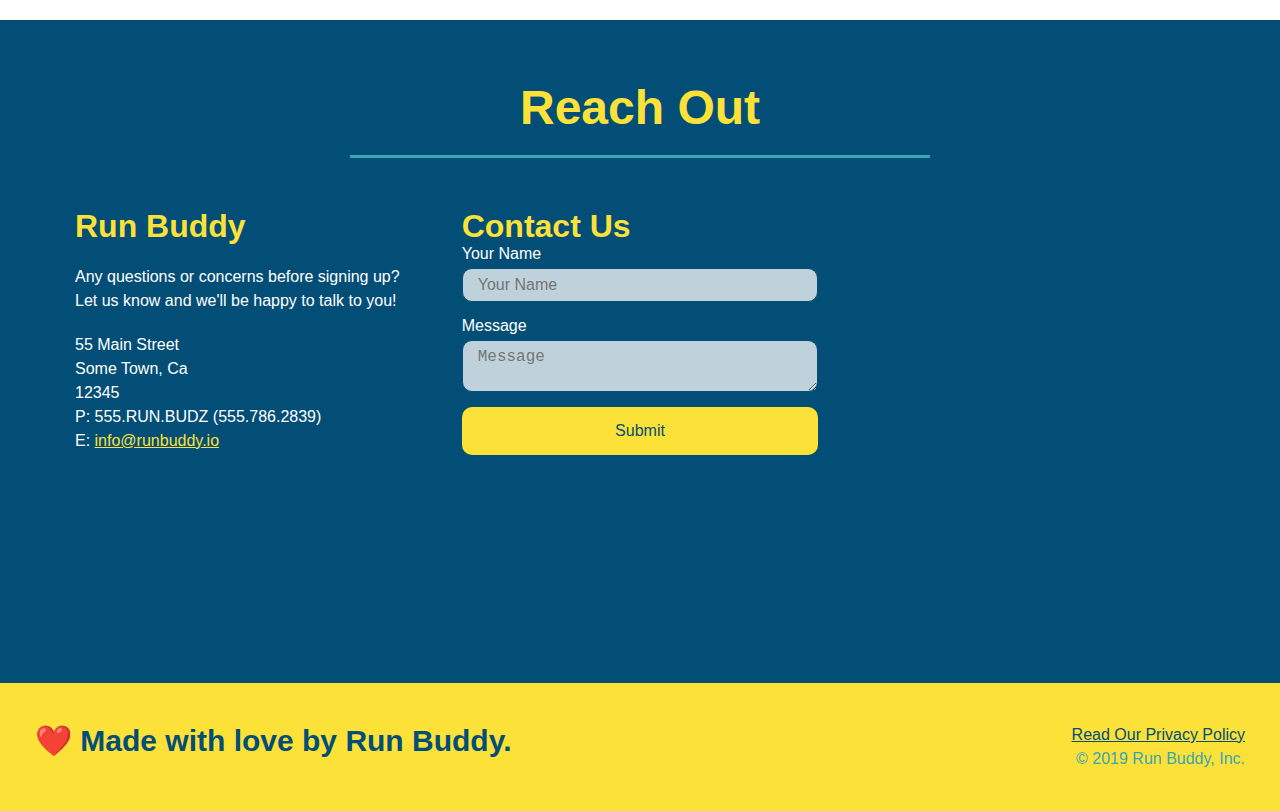
==== commit 8a5a90c5: "final css touches" ====
--- a/index.html
+++ b/index.html
@@ -55,17 +55,21 @@
           <label for="phone">Phone Number</label>
           <input type="tel" placeholder="Phone Number" name="phone" id="phone" class="form-input" />
           <p>
-            Have you worked out with a trainer before? 
-            <input type="radio" name="trainer-confirm" id="trainer-yes" />
-            <label for="trainer-yes">Yes</label>
-            <input type="radio" name="trainer-confirm" id="trainer-no"/>
-            <label for="trainer-no">No</label>
+            Have you worked out with a trainer before?
+            <span class="radio-wrapper">
+              <input type="radio" name="trainer-confirm" id="trainer-yes" />
+              <label for="trainer-yes">Yes</label>
+            </span>
+            <span class="radio-wrapper">
+              <input type="radio" name="trainer-confirm" id="trainer-no" />
+              <label for="trainer-no">No</label>
+            </span>
           </p>
           <p>
-            <label for="checkbox">
-              I acknowledge that I am at least 18 years of age.
-            </label>
-            <input type="checkbox" name="checkpoint1" id="checkbox" />
+            <span class="checkbox-wrapper">
+              <input type="checkbox" name="checkpoint1" id="checkbox" />
+              <label for="checkbox">I acknowledge that I am at least 18 years of age.</label>
+            </span>
           </p>
           <button type="submit">
             Get running!
--- a/assets/css/style.css
+++ b/assets/css/style.css
@@ -1,3 +1,9 @@
+:root {
+  --primary-color: #fce138;
+  --secondary-color: #024e76;
+  --tertiary-color: #39a6b2;
+}
+
 * {
   box-sizing: border-box;
   margin: 0;
@@ -5,7 +11,7 @@
 }
 
 body {
-  color: #39a6b2;
+  color: var(--tertiary-color);
   font-family: Helvetica, Arial, sans-serif;
 }
 
@@ -14,22 +20,31 @@
 
 header {
   padding: 20px 35px;
-  background-color: #39a6b2;
+  background-color: var(--tertiary-color);
   display: flex;
   justify-content: space-between;
   flex-wrap: wrap;
+  position: sticky;
+  position: -webkit-sticky;
+  top: 0;
+  background-image: url("../images/hero-bg.jpg");
+  background-size: cover;
+  background-attachment: fixed;
+  background-position: 80%;
+  z-index: 9999;
 }
 
 header h1 {
   font-weight: bold;
   margin: 0;
   font-size: 36px;
-  color: #fce138;
+  color: var(--primary-color);
+  text-shadow: 0 0 10px rgba(0, 0, 0, 0.5);
 }
 
 header a {
   text-decoration: none;
-  color: #fce138;
+  color: var(--primary-color);
 }
 
 header nav {
@@ -48,6 +63,14 @@
   padding: 10px 15px;
   font-weight: lighter;
   font-size: 1.55vw;
+  text-shadow: 0 0 10px rgba(0, 0, 0, 0.5);
+}
+
+header nav ul li a:hover {
+  background: var(--primary-color);
+  color: var(--secondary-color);
+  border-radius: 15px;
+  text-shadow: none;
 }
 
 /* HEADER / NAVBAR STYLES END */
@@ -56,7 +79,7 @@
 
 /* FOOTER STYLES START */
 footer {
-  background: #fce138;
+  background: var(--primary-color);
   padding: 40px 35px;
   display: flex;
   justify-content: space-between;
@@ -65,7 +88,7 @@
 }
 
 footer h2 {
-  color: #024e76;
+  color: var(--secondary-color);
   font-size: 30px;
   margin: 0;
 }
@@ -76,7 +99,7 @@
 }
 
 footer a {
-  color: #024e76;
+  color: var(--secondary-color);
 }
 /* END FOOTER STYLES */
 
@@ -89,11 +112,12 @@
 .hero {
   background-image: url('../images/hero-bg.jpg');
   background-size: cover;
-  background-position: center;
   display: flex;
   justify-content: center;
   flex-wrap: wrap;
   align-items: flex-start;
+  background-attachment: fixed;
+  background-position: 80%;
 }
 
 .hero-cta {
@@ -108,16 +132,23 @@
 .hero-cta h2 {
   font-style: italic;
   font-size: 55px;
-  color: #fce138;
+  color: var(--primary-color);
+  text-shadow: 0 0 10px rgba(0, 0, 0, 0.5);
 }
 
 .hero-form {
-  border: 3px solid #024e76;
-  background-color: #fce138;
+  border: 3px solid var(--secondary-color);
+  background-color: rgba(255, 225, 56, 0.8);
   padding: 20px;
-  color: #024e76;
+  color: var(--secondary-color);
   width: 40%;
   margin: 3.5%;
+  border-radius: 15px;
+  box-shadow: 0 0 10px rgba(0, 0, 0, 0.5);
+}
+
+.hero-form button:hover {
+  background-color: var(--tertiary-color);  
 }
 
 .hero-form h3 {
@@ -129,13 +160,20 @@
 }
 
 .form-input {
-  border: 1px solid #024e76;
+  border: 1px solid var(--secondary-color);
   display: block;
   padding: 7px 15px;
   font-size: 16px;
-  color: #024e76;
+  color: var(--secondary-color);
   width: 100%;
   margin-bottom: 15px; 
+  border-radius: 10px;
+  background-color: rgba(255,255,255, 0.75);
+}
+
+.form-input:focus {
+  background-color: rgba(255,255,255, 1);
+  outline: none;
 }
 
 .hero-form label {
@@ -143,12 +181,73 @@
 }
 
 .hero-form button {
-  color: #fce138;
-  background-color: #024e76;
+  color: var(--primary-color);
+  background-color: var(--secondary-color);
   border: none;
   padding: 10px 20px;
   font-size: 16px;
+  border-radius: 10px;
 } 
+
+.checkbox-wrapper input, .radio-wrapper input {
+  opacity: 0;
+}
+
+.checkbox-wrapper label, .radio-wrapper label {
+  position: relative;
+  left: 10px;
+  margin: 10px;
+  line-height: 1.6;
+}
+
+.checkbox-wrapper label::before, .radio-wrapper label::before {
+  content: "";
+  height: 20px;
+  width: 20px;
+  background: rgba(255, 255, 255, 0.75);  
+  border: 1px solid var(--secondary-color);  
+  position: absolute;
+  top: -4px;
+  left: -30px;
+}
+
+.radio-wrapper label::before {
+  border-radius: 50%;
+}
+
+.radio-wrapper label::after {
+  content: "";
+  height: 20px;
+  width: 20px;
+  border-radius: 50%;
+  background: var(--secondary-color);
+  position: absolute;
+  left: -29px;
+  top: -3px;
+  background-image: radial-gradient(circle, var(--tertiary-color), var(--secondary-color));
+}
+
+.checkbox-wrapper label::after {
+  content: "";
+  height: 6px;
+  width: 14px;
+  border-left: 2px solid var(--secondary-color);
+  border-bottom: 2px solid var(--secondary-color);
+  position: absolute;
+  left: -26px;
+  top: 1px;
+  transform: rotate(-58deg);
+}
+
+.checkbox-wrapper input + label::after, 
+.radio-wrapper input + label::after {
+  content: none;
+}
+
+.checkbox-wrapper input:checked + label::after, 
+.radio-wrapper input:checked + label::after {
+  content: "";
+}
 /* HERO STYLES END */
 
 
@@ -156,7 +255,7 @@
 .section-title {
   font-size: 48px;
   border-bottom: 3px solid;
-  color: #024e76;
+  color: var(--secondary-color);
   padding-bottom: 20px;
   text-align: center;
   margin: 0 auto 35px auto;
@@ -164,19 +263,18 @@
 }
 
 .primary-border {
-  border-color: #fce138;
+  border-color: var(--primary-color);
 }
 
 .secondary-border {
-  border-color: #39a6b2;
+  border-color: var(--tertiary-color);
 }
 /* SECTION TITLE STYLES END */
 
 /* WHAT WE DO STYLES */
-
 .intro p {
   line-height: 1.7;
-  color: #39a6b2;
+  color: var(--tertiary-color);
   width: 80%;
   margin: 0 auto;
   font-size: 20px;
@@ -187,22 +285,25 @@
 
 /* WHAT YOU DO STYLES START */
 .steps { 
-  background: #fce138;
+  background: var(--primary-color);
 }
 
 .step {
   margin: 50px auto;
   padding-bottom: 50px;
   width: 80%;
-  border-bottom: 1px solid #39a6b2;
   display: flex;
   flex-wrap: wrap;
   align-items: center;
   justify-content: space-between;
 }
 
+.step:last-child {
+  border-bottom: none;
+}
+
 .step h3 {
-  color: #024e76;
+  color: var(--secondary-color);
   font-size: 46px;
   flex: 1 30%;
 }
@@ -228,16 +329,15 @@
 }
 
 .step-text p {
-  color: #39a6b2;
+  color: var(--tertiary-color);
   font-size: 18px;
 }
 
 .step-text h4 {
   font-size: 26px;
   line-height: 1.5;
-  color: #024e76;
-}
-
+  color: var(--secondary-color);
+}
 /* WHAT YOU DO STYLES END */
 
 /* MEET THE TRAINERS START */
@@ -252,8 +352,8 @@
 .trainer {
   margin: 20px;
   flex: 1;
-  background: #024e76;
-  color: #fce138;
+  background: var(--secondary-color);
+  color: var(--primary-color);
 }
 
 .trainer img {
@@ -282,11 +382,11 @@
 
 /* REACH OUT STYLES START */
 .contact {
-  background: #024e76;
+  background: var(--secondary-color);
 }
 
 .contact h2 {
-  color: #fce138;
+  color: var(--primary-color);
 }
 
 .contact-info {
@@ -309,7 +409,7 @@
 }
 
 .contact-info h3 {
-  color: #fce138;
+  color: var(--primary-color);
   font-size: 32px;
 }
 
@@ -321,31 +421,42 @@
 }
 
 .contact-form input, .contact-form textarea {
-  border: 1px solid #024e76;
+  border: 1px solid var(--secondary-color);
   display: block;
   padding: 7px 15px;
   font-size: 16px;
-  color: #024e76;
+  color: var(--secondary-color);
   width: 100%;
   margin-bottom: 15px;
   margin-top: 5px;
+  border-radius: 10px;
+  background-color: rgba(255,255,255, 0.75);
+}
+
+.contact-form input:focus, .contact-form textarea:focus {
+  background-color: rgba(255,255,255, 1);
+  outline: none;
 }
 
 .contact-form button {
   width: 100%;
   border: none;
-  background: #fce138;
-  color: #024e76;
+  background: var(--primary-color);
+  color: var(--secondary-color);
   text-align: center;
   padding: 15px 0;
   font-size: 16px;
+  border-radius: 10px;
+}
+
+.contact-form button:hover {
+  color: var(--primary-color);
+  background: var(--tertiary-color);
 }
 
 .contact-info a {
-  color: #fce138;
-}
-
-
+  color: var(--primary-color);
+}
 /* REACH OUT STYLES END */
 
 /* UTILITIES */
@@ -366,6 +477,7 @@
   header {
     padding-bottom: 0;
     justify-content: center;
+    position: relative;
   }
 
   header h1 {
@@ -436,6 +548,10 @@
   .step-text {
     flex: 100%;  
   }
+
+  .trainer-bio h3, .trainer-bio h4 {
+    display: block;
+  }
 }
 
 /* MEDIA QUERY FOR MOBILE PHONES AND SMALLER */
@@ -467,4 +583,4 @@
   .contact-form {
     order: 3;
   }
-}+}
